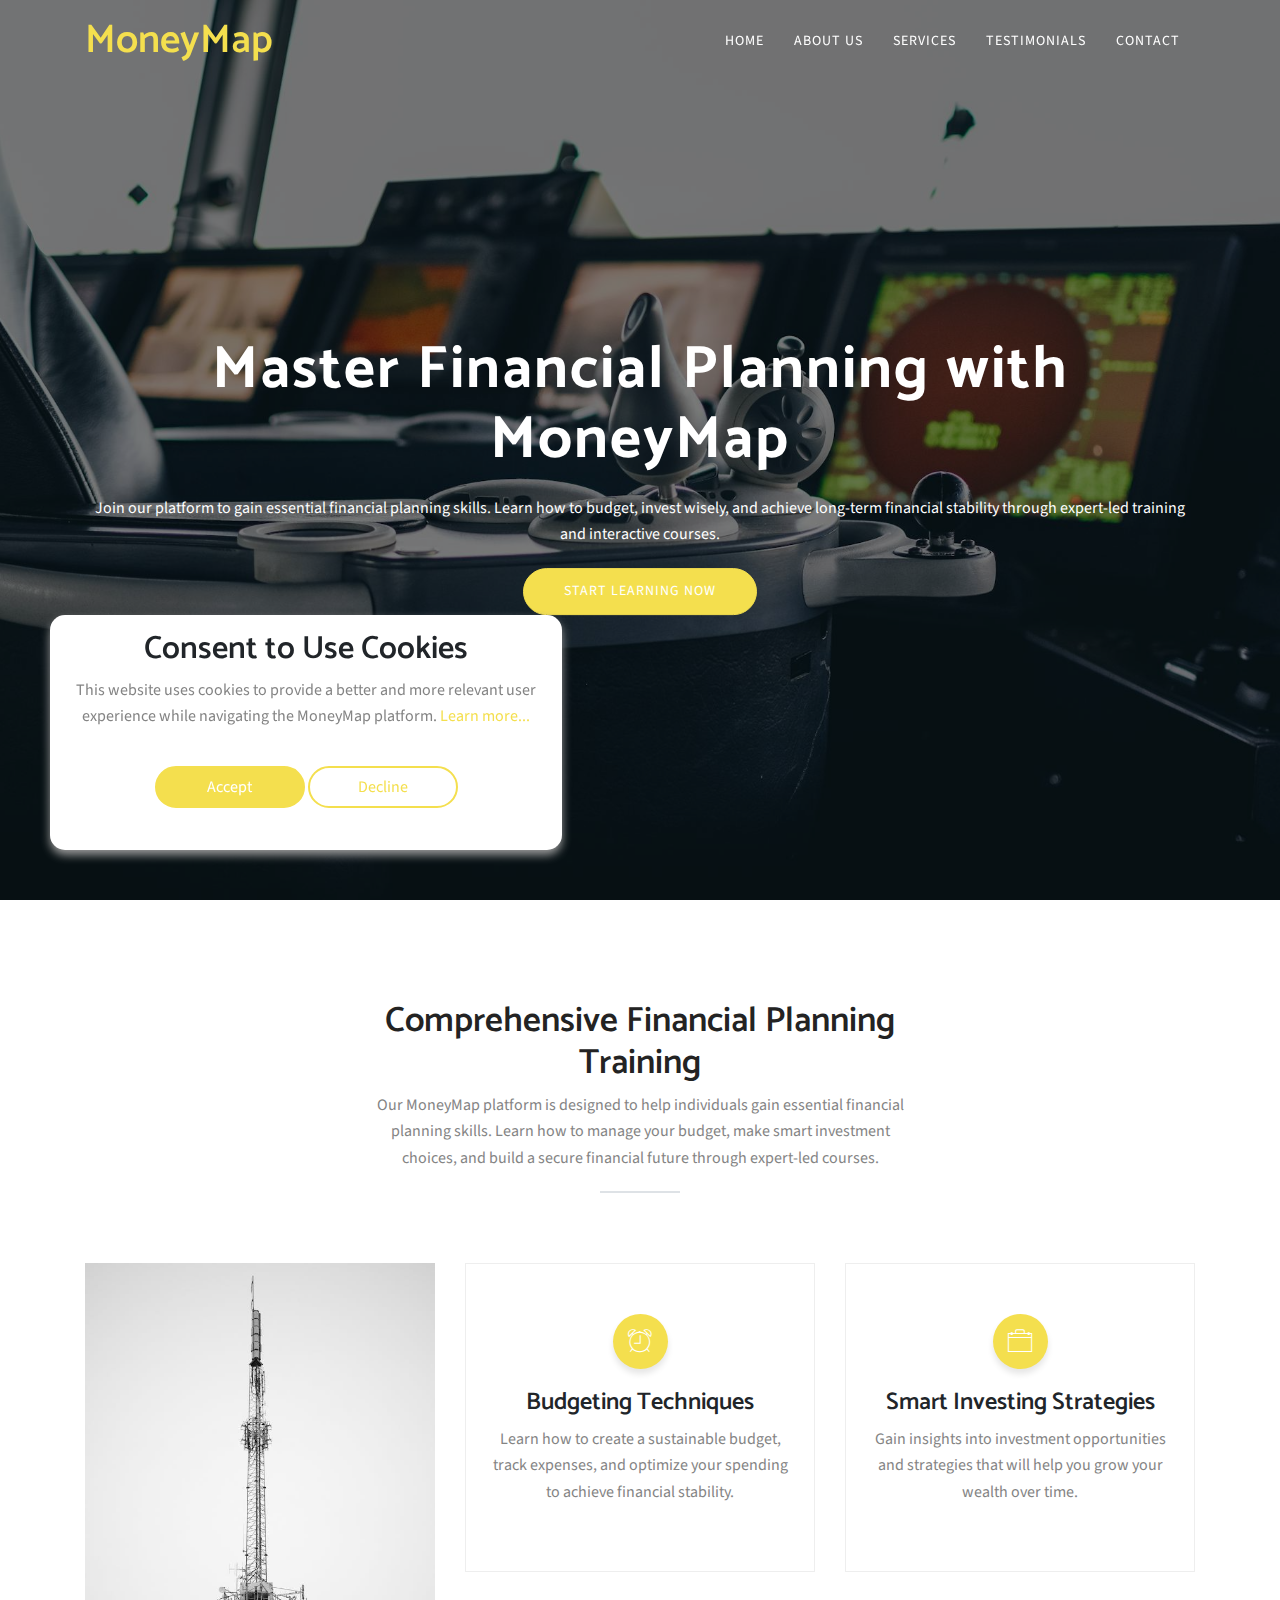
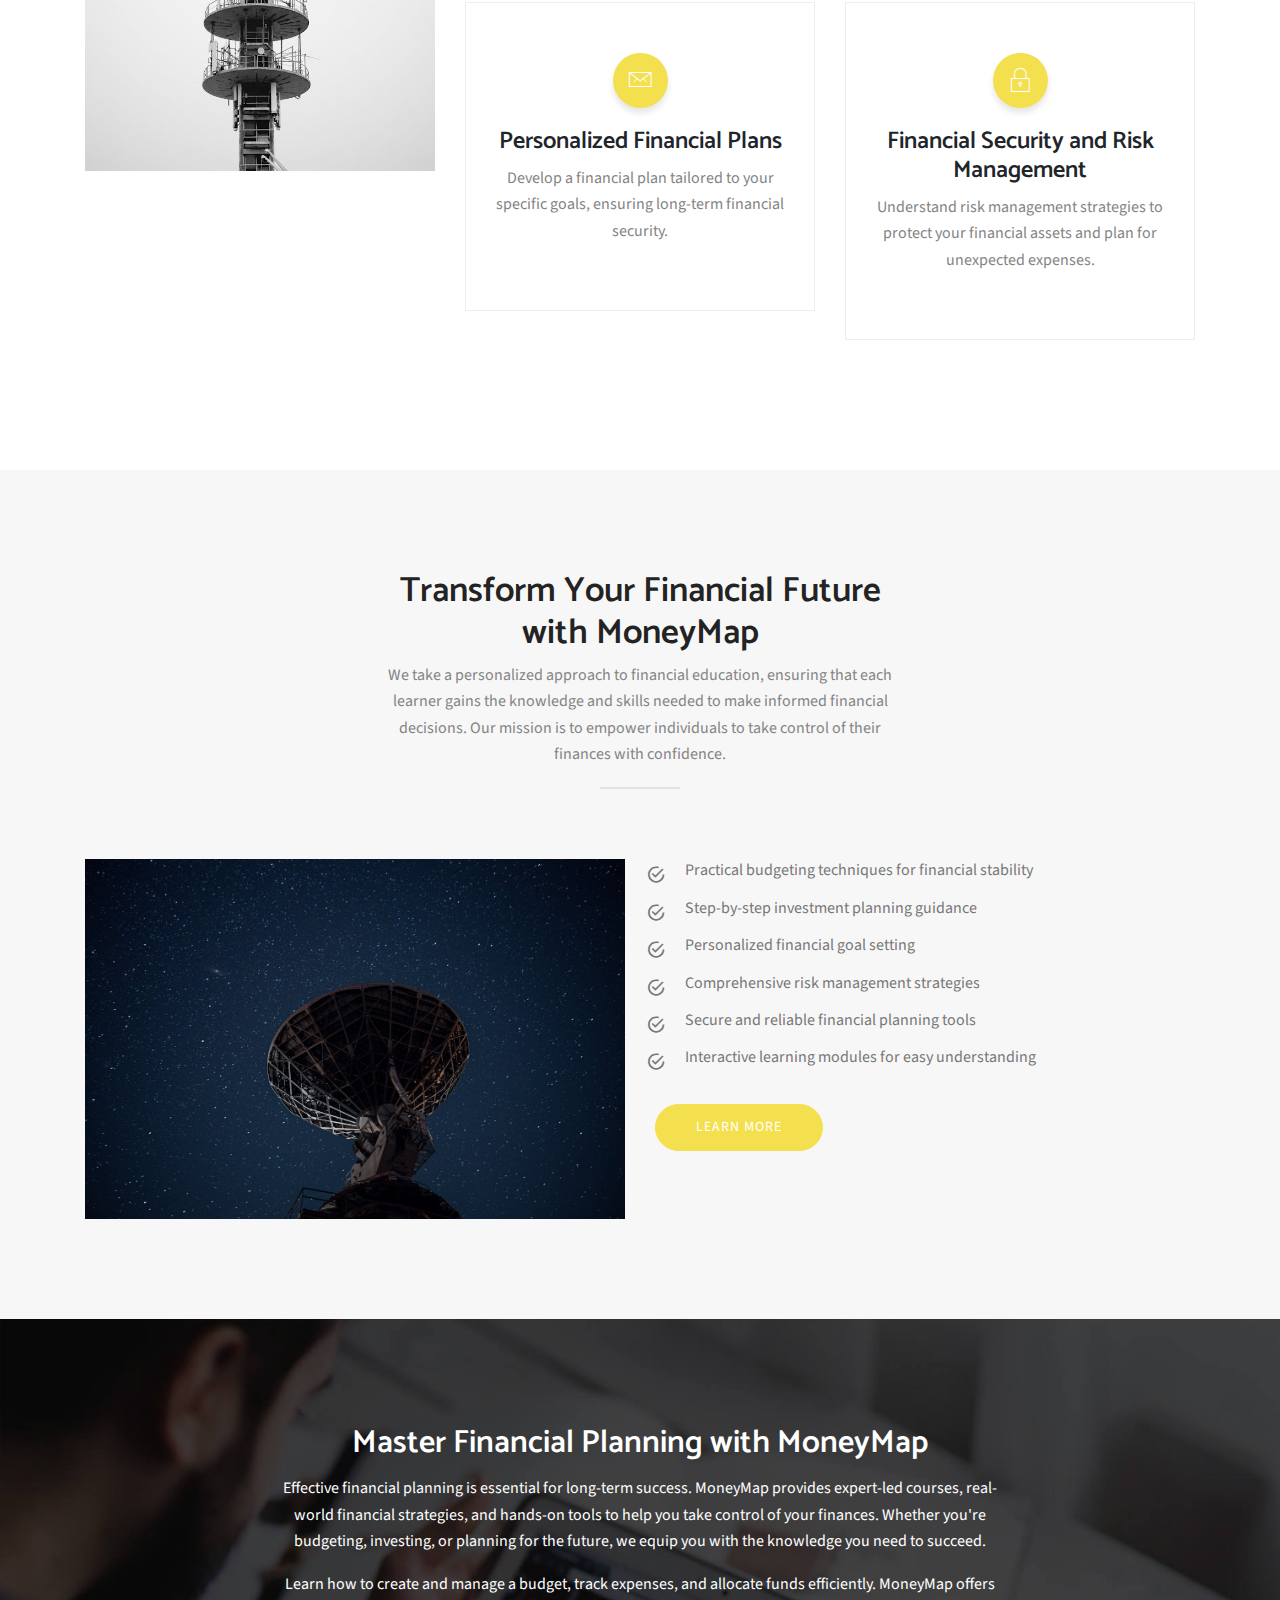
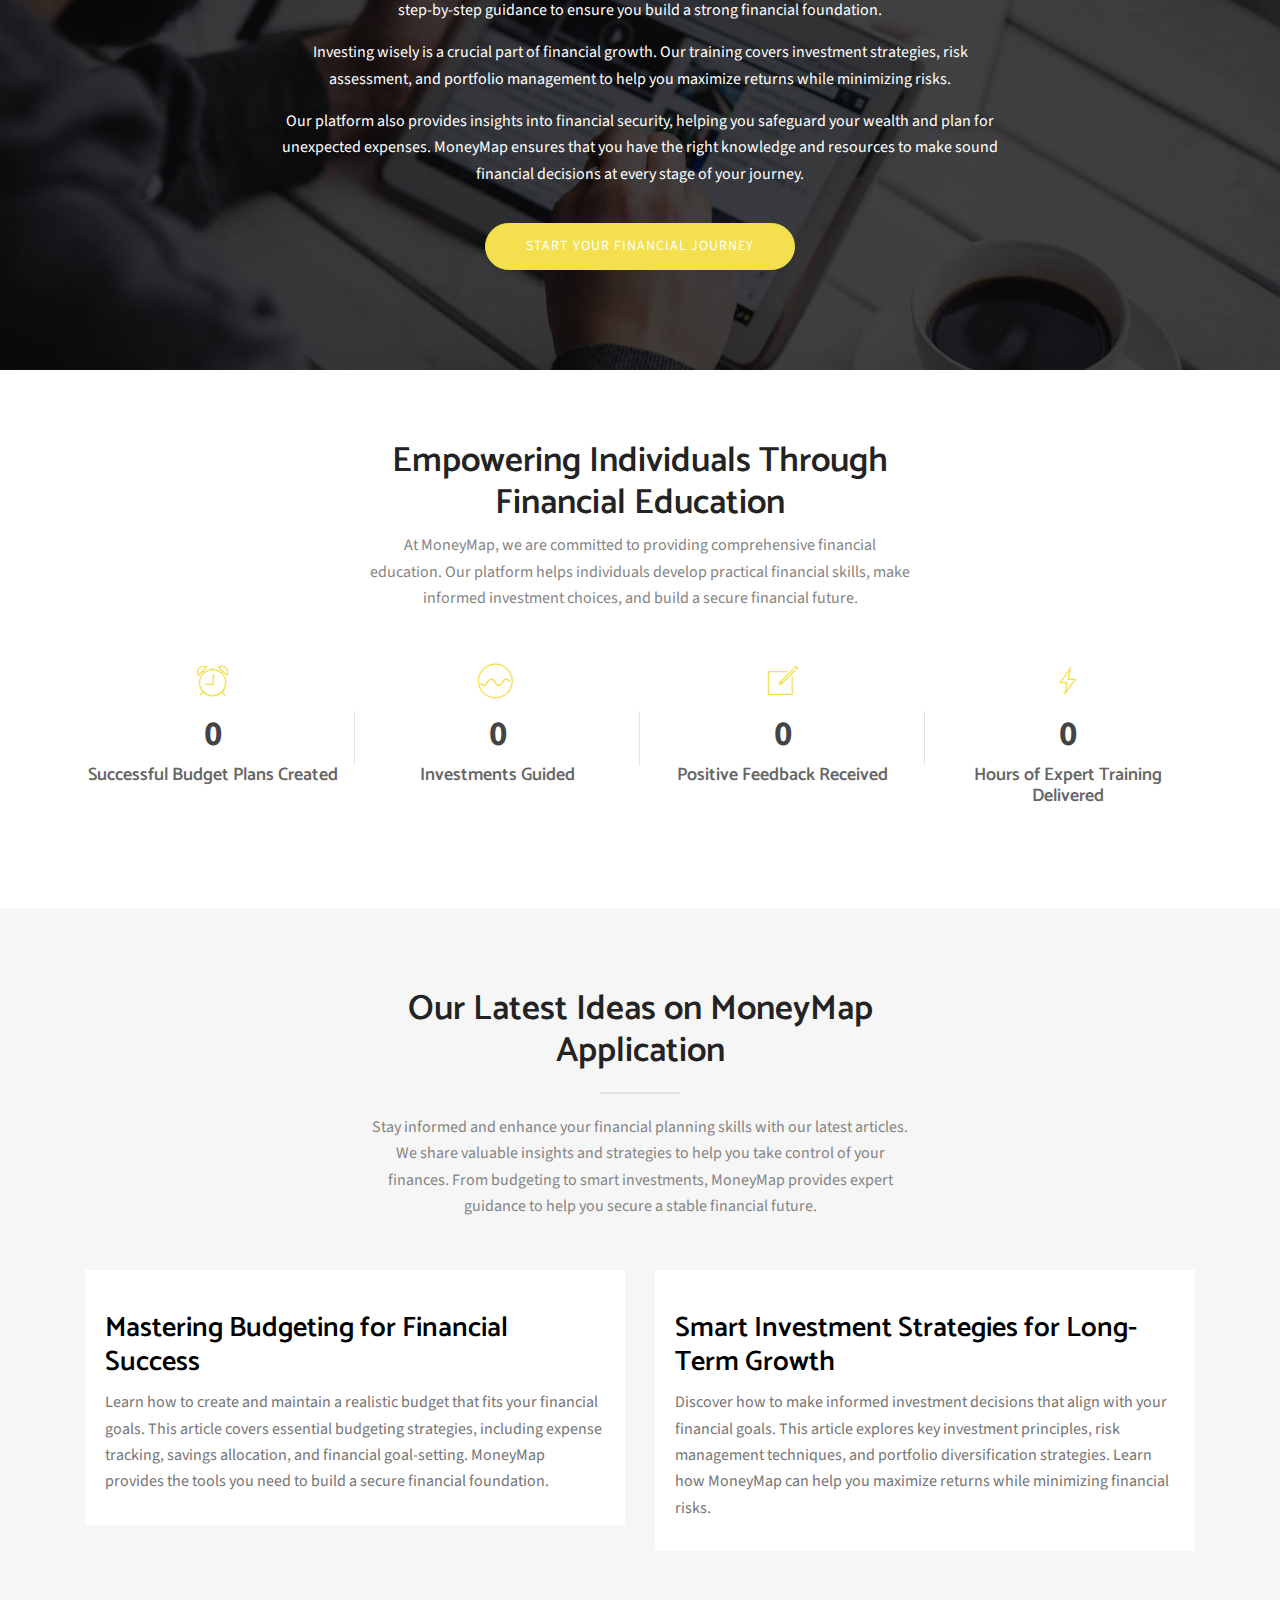
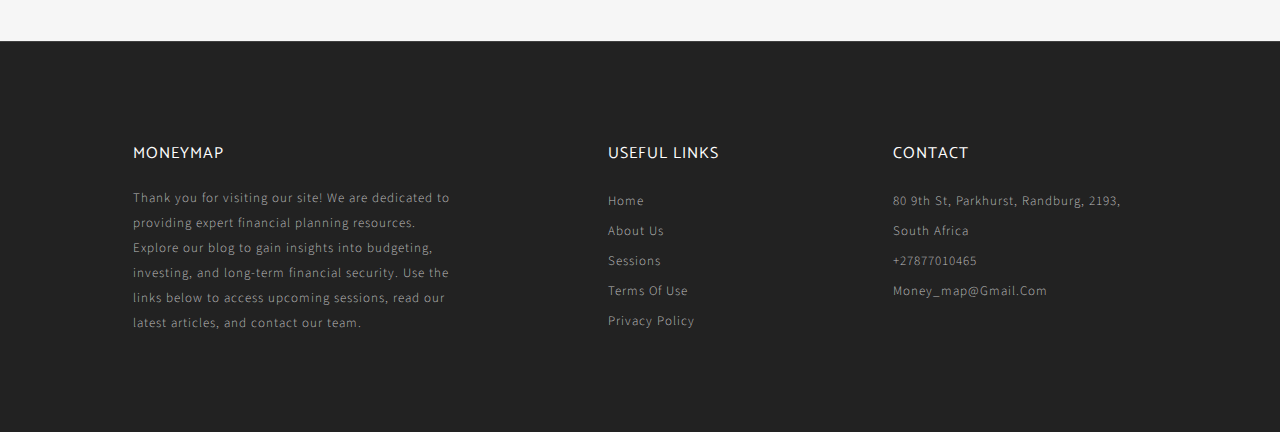
==== index.html @ ce61066f "WIP" ====
<!DOCTYPE html>

<html lang="en">
    <head>
        <!-- Basic Page Needs
  ================================================== -->
        <meta charset="utf-8" />
        <title>MoneyMap</title>

        <!-- Mobile Specific Metas
  ================================================== -->
        <meta http-equiv="X-UA-Compatible" content="IE=edge" />
        <meta
            name="description"
            content="One page parallax responsive HTML Template"
        />
        <meta
            name="viewport"
            content="width=device-width, initial-scale=1.0, maximum-scale=5.0"
        />
        <meta name="author" content="Themefisher" />
        <meta name="generator" content="Themefisher Bingo HTML Template v1.0" />

        <!-- Favicon -->
        <link
            rel="shortcut icon"
            type="image/x-icon"
            href="images/favicon.png"
        />

        <!-- CSS
  ================================================== -->
        <!-- Themefisher Icon font -->
        <link rel="stylesheet" href="plugins/themefisher-font/style.css" />
        <!-- bootstrap.min css -->
        <link rel="stylesheet" href="plugins/bootstrap/bootstrap.min.css" />
        <!-- Lightbox.min css -->
        <link rel="stylesheet" href="plugins/lightbox2/css/lightbox.min.css" />
        <!-- animation css -->
        <link rel="stylesheet" href="plugins/animate/animate.css" />
        <!-- Slick Carousel -->
        <link rel="stylesheet" href="plugins/slick/slick.css" />
        <!-- Main Stylesheet -->
        <link rel="stylesheet" href="css/style.css" />
    </head>
    <body id="body">
        <!--
  Start Preloader
  ==================================== -->
        <div id="preloader">
            <div class="preloader">
                <span></span>
                <span></span>
                <span></span>
                <span></span>
                <span></span>
                <span></span>
            </div>
        </div>
        <!--
  End Preloader
  ==================================== -->

        <!--
Fixed Navigation
==================================== -->
        <header class="navigation fixed-top">
            <div class="container">
                <!-- main nav -->
                <nav class="navbar navbar-expand-lg navbar-light px-0">
                    <!-- logo -->
                    <a class="navbar-brand logo" href="index.html">
                        <h1 style="margin-bottom: 0px; color: #f4df4eff">
                            MoneyMap
                        </h1>
                    </a>
                    <!-- /logo -->
                    <button
                        class="navbar-toggler"
                        type="button"
                        data-toggle="collapse"
                        data-target="#navigation"
                        aria-controls="navigation"
                        aria-expanded="false"
                        aria-label="Toggle navigation"
                    >
                        <span class="navbar-toggler-icon"></span>
                    </button>

                    <div class="collapse navbar-collapse" id="navigation">
                        <ul class="navbar-nav ml-auto text-center">
                            <li class="nav-item">
                                <a class="nav-link" href="index.html">Home</a>
                            </li>

                            <li class="nav-item">
                                <a class="nav-link" href="about.html"
                                    >About Us</a
                                >
                            </li>
                            <li class="nav-item">
                                <a class="nav-link" href="service.html"
                                    >Services</a
                                >
                            </li>
                            <li class="nav-item">
                                <a class="nav-link" href="testimonials.html"
                                    >Testimonials</a
                                >
                            </li>
                            <li class="nav-item">
                                <a class="nav-link" href="contact.html"
                                    >Contact</a
                                >
                            </li>
                        </ul>
                    </div>
                </nav>
                <!-- /main nav -->
            </div>
        </header>
        <!--
End Fixed Navigation
==================================== -->

        <div class="hero-slider">
            <div
                class="slider-item th-fullpage hero-area"
                style="background-image: url(images/slider/slider-bg-1.jpg)"
            >
                <div class="container">
                    <div class="row">
                        <div class="col-md-12 text-center">
                            <h1
                                data-duration-in=".3"
                                data-animation-in="fadeInUp"
                                data-delay-in=".1"
                            >
                                Master Financial Planning with MoneyMap
                            </h1>
                            <p
                                data-duration-in=".3"
                                data-animation-in="fadeInUp"
                                data-delay-in=".5"
                            >
                                Join our platform to gain essential financial
                                planning skills. Learn how to budget, invest
                                wisely, and achieve long-term financial
                                stability through expert-led training and
                                interactive courses.
                            </p>
                            <a
                                data-duration-in=".3"
                                data-animation-in="fadeInUp"
                                data-delay-in=".8"
                                class="btn btn-main"
                                href="about.html"
                                >Start Learning Now</a
                            >
                        </div>
                    </div>
                </div>
            </div>
            <div
                class="slider-item th-fullpage hero-area"
                style="background-image: url(images/slider/slider-bg-2.jpg)"
            >
                <div class="container">
                    <div class="row">
                        <div class="col-md-12 text-center">
                            <h1
                                data-duration-in=".3"
                                data-animation-in="fadeInDown"
                                data-delay-in=".1"
                            >
                                Achieve Your Financial Goals
                            </h1>
                            <p
                                data-duration-in=".3"
                                data-animation-in="fadeInDown"
                                data-delay-in=".5"
                            >
                                Our training provides step-by-step guidance on
                                personal finance management. Learn budgeting
                                strategies, smart investment techniques, and
                                risk management to build a secure financial
                                future.
                            </p>
                            <a
                                data-duration-in=".3"
                                data-animation-in="fadeInUp"
                                data-delay-in=".8"
                                class="btn btn-main"
                                href="https://play.google.com/store/apps/details?id=com.crrepa.band.aviator"
                                >Enroll Today</a
                            >
                        </div>
                    </div>
                </div>
            </div>
        </div>

        <!--
Start About Section
==================================== -->

        <section class="service-2 section">
            <div class="container">
                <div class="row justify-content-center">
                    <div class="col-lg-6">
                        <!-- section title -->
                        <div class="title text-center">
                            <h2>Comprehensive Financial Planning Training</h2>
                            <p>
                                Our MoneyMap platform is designed to help
                                individuals gain essential financial planning
                                skills. Learn how to manage your budget, make
                                smart investment choices, and build a secure
                                financial future through expert-led courses.
                            </p>
                            <div class="border"></div>
                        </div>
                        <!-- /section title -->
                    </div>
                </div>
                <div class="row">
                    <div class="col-md-4 text-center d-none d-md-block">
                        <img
                            loading="lazy"
                            src="images/about/member.jpg"
                            class="img-fluid inline-block"
                            alt=""
                        />
                    </div>
                    <div class="col-md-8">
                        <div class="row text-center">
                            <div class="col-md-6 col-sm-6">
                                <div class="service-item">
                                    <i class="tf-ion-ios-alarm-outline"></i>
                                    <h4>Budgeting Techniques</h4>
                                    <p>
                                        Learn how to create a sustainable
                                        budget, track expenses, and optimize
                                        your spending to achieve financial
                                        stability.
                                    </p>
                                </div>
                            </div>
                            <!-- END COL -->
                            <div class="col-md-6 col-sm-6">
                                <div class="service-item">
                                    <i class="tf-ion-ios-briefcase-outline"></i>
                                    <h4>Smart Investing Strategies</h4>
                                    <p>
                                        Gain insights into investment
                                        opportunities and strategies that will
                                        help you grow your wealth over time.
                                    </p>
                                </div>
                            </div>
                            <!-- END COL -->
                            <div class="col-md-6 col-sm-6">
                                <div class="service-item">
                                    <i class="tf-ion-ios-email-outline"></i>
                                    <h4>Personalized Financial Plans</h4>
                                    <p>
                                        Develop a financial plan tailored to
                                        your specific goals, ensuring long-term
                                        financial security.
                                    </p>
                                </div>
                            </div>
                            <!-- END COL -->
                            <div class="col-md-6 col-sm-6">
                                <div class="service-item">
                                    <i class="tf-ion-ios-locked-outline"></i>
                                    <h4>
                                        Financial Security and Risk Management
                                    </h4>
                                    <p>
                                        Understand risk management strategies to
                                        protect your financial assets and plan
                                        for unexpected expenses.
                                    </p>
                                </div>
                            </div>
                            <!-- END COL -->
                        </div>
                    </div>
                </div>
                <!-- End row -->
            </div>
            <!-- End container -->
        </section>

        <!-- End section -->

        <!--
Start About Section
==================================== -->
        <section class="about-2 section" id="about">
            <div class="container">
                <div class="row justify-content-center">
                    <!-- section title -->
                    <div class="col-lg-6">
                        <div class="title text-center">
                            <h2>
                                Transform Your Financial Future with MoneyMap
                            </h2>
                            <p>
                                We take a personalized approach to financial
                                education, ensuring that each learner gains the
                                knowledge and skills needed to make informed
                                financial decisions. Our mission is to empower
                                individuals to take control of their finances
                                with confidence.
                            </p>
                            <div class="border"></div>
                        </div>
                    </div>
                    <!-- /section title -->
                </div>

                <div class="row">
                    <div class="col-md-6 mb-4 mb-md-0">
                        <img
                            loading="lazy"
                            src="images/about/approach.jpg"
                            class="img-fluid"
                            alt=""
                        />
                    </div>
                    <div class="col-md-6">
                        <ul class="checklist">
                            <li>
                                Practical budgeting techniques for financial
                                stability
                            </li>
                            <li>Step-by-step investment planning guidance</li>
                            <li>Personalized financial goal setting</li>
                            <li>Comprehensive risk management strategies</li>
                            <li>
                                Secure and reliable financial planning tools
                            </li>
                            <li>
                                Interactive learning modules for easy
                                understanding
                            </li>
                        </ul>
                        <a href="about.html" class="btn btn-main mt-20"
                            >Learn More</a
                        >
                    </div>
                </div>
                <!-- End row -->
            </div>
            <!-- End container -->
        </section>
        <!-- End section -->

        <!--
Start Call To Action
==================================== -->
        <section class="call-to-action section">
            <div class="container">
                <div class="row justify-content-center">
                    <div class="col-xl-8 col-lg-8 text-center">
                        <h2>Master Financial Planning with MoneyMap</h2>
                        <p>
                            Effective financial planning is essential for
                            long-term success. MoneyMap provides expert-led
                            courses, real-world financial strategies, and
                            hands-on tools to help you take control of your
                            finances. Whether you're budgeting, investing, or
                            planning for the future, we equip you with the
                            knowledge you need to succeed.
                        </p>
                        <p>
                            Learn how to create and manage a budget, track
                            expenses, and allocate funds efficiently. MoneyMap
                            offers step-by-step guidance to ensure you build a
                            strong financial foundation.
                        </p>
                        <p>
                            Investing wisely is a crucial part of financial
                            growth. Our training covers investment strategies,
                            risk assessment, and portfolio management to help
                            you maximize returns while minimizing risks.
                        </p>
                        <p>
                            Our platform also provides insights into financial
                            security, helping you safeguard your wealth and plan
                            for unexpected expenses. MoneyMap ensures that you
                            have the right knowledge and resources to make sound
                            financial decisions at every stage of your journey.
                        </p>
                        <a href="contact.html" class="btn btn-main"
                            >Start Your Financial Journey</a
                        >
                    </div>
                </div>
                <!-- End row -->
            </div>
            <!-- End container -->
        </section>
        <!-- End section -->

        <!--
Start Counter Section
==================================== -->
        <section class="counter-wrapper section-sm">
            <div class="container">
                <div class="row justify-content-center">
                    <div class="col-xl-6 col-lg-8 text-center">
                        <div class="title">
                            <h2>
                                Empowering Individuals Through Financial
                                Education
                            </h2>
                            <p>
                                At MoneyMap, we are committed to providing
                                comprehensive financial education. Our platform
                                helps individuals develop practical financial
                                skills, make informed investment choices, and
                                build a secure financial future.
                            </p>
                        </div>
                    </div>
                </div>
                <div class="row">
                    <!-- first count item -->
                    <div class="col-md-3 col-sm-6 col-xs-6 text-center">
                        <div class="counters-item">
                            <i class="tf-ion-ios-alarm-outline"></i>
                            <div>
                                <span class="counter" data-count="5000">0</span>
                            </div>
                            <h3>Successful Budget Plans Created</h3>
                        </div>
                    </div>
                    <!-- end first count item -->

                    <!-- second count item -->
                    <div class="col-md-3 col-sm-6 col-xs-6 text-center">
                        <div class="counters-item">
                            <i class="tf-ion-ios-analytics-outline"></i>
                            <div>
                                <span class="counter" data-count="2000">0</span>
                            </div>
                            <h3>Investments Guided</h3>
                        </div>
                    </div>
                    <!-- end second count item -->

                    <!-- third count item -->
                    <div class="col-md-3 col-sm-6 col-xs-6 text-center">
                        <div class="counters-item">
                            <i class="tf-ion-ios-compose-outline"></i>
                            <div>
                                <span class="counter" data-count="1000">0</span>
                            </div>
                            <h3>Positive Feedback Received</h3>
                        </div>
                    </div>
                    <!-- end third count item -->

                    <!-- fourth count item -->
                    <div class="col-md-3 col-sm-6 col-xs-6 text-center">
                        <div class="counters-item kill-border">
                            <i class="tf-ion-ios-bolt-outline"></i>
                            <div>
                                <span class="counter" data-count="3000">0</span>
                            </div>
                            <h3>Hours of Expert Training Delivered</h3>
                        </div>
                    </div>
                    <!-- end fourth count item -->
                </div>
                <!-- end row -->
            </div>
            <!-- end container -->
        </section>
        <!-- end section -->

        <!--
Start Blog Section
=========================================== -->
        <section class="blog" id="blog">
            <div class="container">
                <div class="row justify-content-center">
                    <!-- section title -->
                    <div class="col-xl-6 col-lg-8">
                        <div class="title text-center">
                            <h2>
                                Our Latest Ideas
                                <span class="color"
                                    >on MoneyMap Application</span
                                >
                            </h2>
                            <div class="border"></div>
                            <p>
                                Stay informed and enhance your financial
                                planning skills with our latest articles. We
                                share valuable insights and strategies to help
                                you take control of your finances. From
                                budgeting to smart investments, MoneyMap
                                provides expert guidance to help you secure a
                                stable financial future.
                            </p>
                        </div>
                    </div>
                    <!-- /section title -->
                </div>

                <div class="row">
                    <!-- single blog post -->
                    <article class="col-lg-6 col-md-6">
                        <div class="post-item">
                            <div class="media-wrapper">
                                <img
                                    loading="lazy"
                                    src="images/blog/post-1.jpg"
                                    alt="Effective budgeting strategies"
                                    class="img-fluid"
                                />
                            </div>

                            <div class="content">
                                <h3>
                                    <a
                                        >Mastering Budgeting for Financial
                                        Success</a
                                    >
                                </h3>
                                <p>
                                    Learn how to create and maintain a realistic
                                    budget that fits your financial goals. This
                                    article covers essential budgeting
                                    strategies, including expense tracking,
                                    savings allocation, and financial
                                    goal-setting. MoneyMap provides the tools
                                    you need to build a secure financial
                                    foundation.
                                </p>
                            </div>
                        </div>
                    </article>
                    <!-- /single blog post -->

                    <!-- single blog post -->
                    <article class="col-lg-6 col-md-6">
                        <div class="post-item">
                            <div class="media-wrapper">
                                <img
                                    loading="lazy"
                                    src="images/blog/post-2.jpg"
                                    alt="Smart investment planning"
                                    class="img-fluid"
                                />
                            </div>

                            <div class="content">
                                <h3>
                                    <a
                                        >Smart Investment Strategies for
                                        Long-Term Growth</a
                                    >
                                </h3>
                                <p>
                                    Discover how to make informed investment
                                    decisions that align with your financial
                                    goals. This article explores key investment
                                    principles, risk management techniques, and
                                    portfolio diversification strategies. Learn
                                    how MoneyMap can help you maximize returns
                                    while minimizing financial risks.
                                </p>
                            </div>
                        </div>
                    </article>
                    <!-- end single blog post -->
                </div>
                <!-- end row -->
            </div>
            <!-- end container -->
        </section>
        <!-- end section -->

        <footer id="footer" class="bg-one">
            <div class="top-footer">
                <div class="container">
                    <div class="row justify-content-around">
                        <div class="col-lg-4 col-md-6 mb-5 mb-lg-0">
                            <h3>MoneyMap</h3>
                            <p>
                                Thank you for visiting our site! We are
                                dedicated to providing expert financial planning
                                resources. Explore our blog to gain insights
                                into budgeting, investing, and long-term
                                financial security. Use the links below to
                                access upcoming sessions, read our latest
                                articles, and contact our team.
                            </p>
                        </div>
                        <!-- End of .col-sm-3 -->

                        <div class="col-lg-2 col-md-6 mb-5 mb-md-0">
                            <ul>
                                <li>
                                    <h3>Useful Links</h3>
                                </li>
                                <li><a href="index.html">Home</a></li>
                                <li><a href="about.html">About Us</a></li>
                                <li><a href="webinars.html">Sessions</a></li>
                                <li>
                                    <a href="terms-of-use.html">Terms of Use</a>
                                </li>
                                <li>
                                    <a href="privacy-policy.html"
                                        >Privacy Policy</a
                                    >
                                </li>
                            </ul>
                        </div>
                        <!-- End of .col-sm-3 -->

                        <div class="col-lg-3 col-md-6">
                            <ul>
                                <li>
                                    <h3>Contact</h3>
                                </li>
                                <li>
                                    <a href="contact.html">
                                        80 9th St, Parkhurst, Randburg, 2193,
                                        South Africa
                                    </a>
                                </li>
                                <li>
                                    <a href="contact.html">+27877010465</a>
                                </li>
                                <li>
                                    <a href="contact.html"
                                        >money_map@gmail.com</a
                                    >
                                </li>
                            </ul>
                        </div>
                        <!-- End of .col-sm-3 -->
                    </div>
                </div>
                <!-- end container -->
            </div>
        </footer>
        <!-- end footer -->

        <!-- Cookie banner -->
        <div class="cookie-wrapper show">
            <div>
                <i class="bx bx-cookie"></i>
                <h2 style="text-align: center">Consent to Use Cookies</h2>
            </div>

            <div class="data">
                <p>
                    This website uses cookies to provide a better and more
                    relevant user experience while navigating the MoneyMap
                    platform.
                    <a href="cookie-policy.html">Learn more...</a>
                </p>
            </div>

            <div class="buttons">
                <button class="cookie-button" id="acceptBtn">Accept</button>
                <button class="cookie-button" id="declineBtn">Decline</button>
            </div>
        </div>
        <!-- End Cookie banner -->

        <!-- end Footer Area
========================================== -->
        <!-- 
    Essential Scripts
    =====================================-->
        <!-- Main jQuery -->
        <script src="plugins/jquery/jquery.min.js"></script>

        <!-- Bootstrap4 -->
        <script src="plugins/bootstrap/bootstrap.min.js"></script>
        <!-- Parallax -->
        <script src="plugins/parallax/jquery.parallax-1.1.3.js"></script>
        <!-- lightbox -->
        <script src="plugins/lightbox2/js/lightbox.min.js"></script>
        <!-- Owl Carousel -->
        <script src="plugins/slick/slick.min.js"></script>
        <!-- filter -->
        <script src="plugins/filterizr/jquery.filterizr.min.js"></script>
        <!-- Smooth Scroll js -->
        <script src="plugins/smooth-scroll/smooth-scroll.min.js"></script>

        <!-- Custom js -->
        <script src="js/script.js"></script>
        <script src="js/cookiebanner.js"></script>
    </body>
</html>
---- plugins/themefisher-font/style.css ----
@font-face {
  font-family: 'themefisher-font';
  src:  url('fonts/themefisher-font.eot?ug5hnh');
  src:  url('fonts/themefisher-font.eot?ug5hnh#iefix') format('embedded-opentype'),
    url('fonts/themefisher-font.ttf?ug5hnh') format('truetype'),
    url('fonts/themefisher-font.woff?ug5hnh') format('woff'),
    url('fonts/themefisher-font.svg?ug5hnh#themefisher-font') format('svg');
  font-weight: normal;
  font-style: normal;
}

[class^="tf-"], [class*=" tf-"] {
  /* use !important to prevent issues with browser extensions that change fonts */
  font-family: 'themefisher-font' !important;
  speak: none;
  font-style: normal;
  font-weight: normal;
  font-variant: normal;
  text-transform: none;
  line-height: 1;

  /* Better Font Rendering =========== */
  -webkit-font-smoothing: antialiased;
  -moz-osx-font-smoothing: grayscale;
}

.tf-ion-alert-circled:before {
  content: "\f100";
}
.tf-ion-alert:before {
  content: "\f101";
}
.tf-ion-android-add-circle:before {
  content: "\f359";
}
.tf-ion-android-add:before {
  content: "\f2c7";
}
.tf-ion-android-alarm-clock:before {
  content: "\f35a";
}
.tf-ion-android-alert:before {
  content: "\f35b";
}
.tf-ion-android-apps:before {
  content: "\f35c";
}
.tf-ion-android-archive:before {
  content: "\f2c9";
}
.tf-ion-android-arrow-back:before {
  content: "\f2ca";
}
.tf-ion-android-arrow-down:before {
  content: "\f35d";
}
.tf-ion-android-arrow-dropdown-circle:before {
  content: "\f35e";
}
.tf-ion-android-arrow-dropdown:before {
  content: "\f35f";
}
.tf-ion-android-arrow-dropleft-circle:before {
  content: "\f360";
}
.tf-ion-android-arrow-dropleft:before {
  content: "\f361";
}
.tf-ion-android-arrow-dropright-circle:before {
  content: "\f362";
}
.tf-ion-android-arrow-dropright:before {
  content: "\f363";
}
.tf-ion-android-arrow-dropup-circle:before {
  content: "\f364";
}
.tf-ion-android-arrow-dropup:before {
  content: "\f365";
}
.tf-ion-android-arrow-forward:before {
  content: "\f30f";
}
.tf-ion-android-arrow-up:before {
  content: "\f366";
}
.tf-ion-android-attach:before {
  content: "\f367";
}
.tf-ion-android-bar:before {
  content: "\f368";
}
.tf-ion-android-bicycle:before {
  content: "\f369";
}
.tf-ion-android-boat:before {
  content: "\f36a";
}
.tf-ion-android-bookmark:before {
  content: "\f36b";
}
.tf-ion-android-bulb:before {
  content: "\f36c";
}
.tf-ion-android-bus:before {
  content: "\f36d";
}
.tf-ion-android-calendar:before {
  content: "\f2d1";
}
.tf-ion-android-call:before {
  content: "\f2d2";
}
.tf-ion-android-camera:before {
  content: "\f2d3";
}
.tf-ion-android-cancel:before {
  content: "\f36e";
}
.tf-ion-android-car:before {
  content: "\f36f";
}
.tf-ion-android-cart:before {
  content: "\f370";
}
.tf-ion-android-chat:before {
  content: "\f2d4";
}
.tf-ion-android-checkbox-blank:before {
  content: "\f371";
}
.tf-ion-android-checkbox-outline-blank:before {
  content: "\f372";
}
.tf-ion-android-checkbox-outline:before {
  content: "\f373";
}
.tf-ion-android-checkbox:before {
  content: "\f374";
}
.tf-ion-android-checkmark-circle:before {
  content: "\f375";
}
.tf-ion-android-clipboard:before {
  content: "\f376";
}
.tf-ion-android-close:before {
  content: "\f2d7";
}
.tf-ion-android-cloud-circle:before {
  content: "\f377";
}
.tf-ion-android-cloud-done:before {
  content: "\f378";
}
.tf-ion-android-cloud-outline:before {
  content: "\f379";
}
.tf-ion-android-cloud:before {
  content: "\f37a";
}
.tf-ion-android-color-palette:before {
  content: "\f37b";
}
.tf-ion-android-compass:before {
  content: "\f37c";
}
.tf-ion-android-contact:before {
  content: "\f2d8";
}
.tf-ion-android-contacts:before {
  content: "\f2d9";
}
.tf-ion-android-contract:before {
  content: "\f37d";
}
.tf-ion-android-create:before {
  content: "\f37e";
}
.tf-ion-android-delete:before {
  content: "\f37f";
}
.tf-ion-android-desktop:before {
  content: "\f380";
}
.tf-ion-android-document:before {
  content: "\f381";
}
.tf-ion-android-done-all:before {
  content: "\f382";
}
.tf-ion-android-done:before {
  content: "\f383";
}
.tf-ion-android-download:before {
  content: "\f2dd";
}
.tf-ion-android-drafts:before {
  content: "\f384";
}
.tf-ion-android-exit:before {
  content: "\f385";
}
.tf-ion-android-expand:before {
  content: "\f386";
}
.tf-ion-android-favorite-outline:before {
  content: "\f387";
}
.tf-ion-android-favorite:before {
  content: "\f388";
}
.tf-ion-android-film:before {
  content: "\f389";
}
.tf-ion-android-folder-open:before {
  content: "\f38a";
}
.tf-ion-android-folder:before {
  content: "\f2e0";
}
.tf-ion-android-funnel:before {
  content: "\f38b";
}
.tf-ion-android-globe:before {
  content: "\f38c";
}
.tf-ion-android-hand:before {
  content: "\f2e3";
}
.tf-ion-android-hangout:before {
  content: "\f38d";
}
.tf-ion-android-happy:before {
  content: "\f38e";
}
.tf-ion-android-home:before {
  content: "\f38f";
}
.tf-ion-android-image:before {
  content: "\f2e4";
}
.tf-ion-android-laptop:before {
  content: "\f390";
}
.tf-ion-android-list:before {
  content: "\f391";
}
.tf-ion-android-locate:before {
  content: "\f2e9";
}
.tf-ion-android-lock:before {
  content: "\f392";
}
.tf-ion-android-mail:before {
  content: "\f2eb";
}
.tf-ion-android-map:before {
  content: "\f393";
}
.tf-ion-android-menu:before {
  content: "\f394";
}
.tf-ion-android-microphone-off:before {
  content: "\f395";
}
.tf-ion-android-microphone:before {
  content: "\f2ec";
}
.tf-ion-android-more-horizontal:before {
  content: "\f396";
}
.tf-ion-android-more-vertical:before {
  content: "\f397";
}
.tf-ion-android-navigate:before {
  content: "\f398";
}
.tf-ion-android-notifications-none:before {
  content: "\f399";
}
.tf-ion-android-notifications-off:before {
  content: "\f39a";
}
.tf-ion-android-notifications:before {
  content: "\f39b";
}
.tf-ion-android-open:before {
  content: "\f39c";
}
.tf-ion-android-options:before {
  content: "\f39d";
}
.tf-ion-android-people:before {
  content: "\f39e";
}
.tf-ion-android-person-add:before {
  content: "\f39f";
}
.tf-ion-android-person:before {
  content: "\f3a0";
}
.tf-ion-android-phone-landscape:before {
  content: "\f3a1";
}
.tf-ion-android-phone-portrait:before {
  content: "\f3a2";
}
.tf-ion-android-pin:before {
  content: "\f3a3";
}
.tf-ion-android-plane:before {
  content: "\f3a4";
}
.tf-ion-android-playstore:before {
  content: "\f2f0";
}
.tf-ion-android-print:before {
  content: "\f3a5";
}
.tf-ion-android-radio-button-off:before {
  content: "\f3a6";
}
.tf-ion-android-radio-button-on:before {
  content: "\f3a7";
}
.tf-ion-android-refresh:before {
  content: "\f3a8";
}
.tf-ion-android-remove-circle:before {
  content: "\f3a9";
}
.tf-ion-android-remove:before {
  content: "\f2f4";
}
.tf-ion-android-restaurant:before {
  content: "\f3aa";
}
.tf-ion-android-sad:before {
  content: "\f3ab";
}
.tf-ion-android-search:before {
  content: "\f2f5";
}
.tf-ion-android-send:before {
  content: "\f2f6";
}
.tf-ion-android-settings:before {
  content: "\f2f7";
}
.tf-ion-android-share-alt:before {
  content: "\f3ac";
}
.tf-ion-android-share:before {
  content: "\f2f8";
}
.tf-ion-android-star-half:before {
  content: "\f3ad";
}
.tf-ion-android-star-outline:before {
  content: "\f3ae";
}
.tf-ion-android-star:before {
  content: "\f2fc";
}
.tf-ion-android-stopwatch:before {
  content: "\f2fd";
}
.tf-ion-android-subway:before {
  content: "\f3af";
}
.tf-ion-android-sunny:before {
  content: "\f3b0";
}
.tf-ion-android-sync:before {
  content: "\f3b1";
}
.tf-ion-android-textsms:before {
  content: "\f3b2";
}
.tf-ion-android-time:before {
  content: "\f3b3";
}
.tf-ion-android-train:before {
  content: "\f3b4";
}
.tf-ion-android-unlock:before {
  content: "\f3b5";
}
.tf-ion-android-upload:before {
  content: "\f3b6";
}
.tf-ion-android-volume-down:before {
  content: "\f3b7";
}
.tf-ion-android-volume-mute:before {
  content: "\f3b8";
}
.tf-ion-android-volume-off:before {
  content: "\f3b9";
}
.tf-ion-android-volume-up:before {
  content: "\f3ba";
}
.tf-ion-android-walk:before {
  content: "\f3bb";
}
.tf-ion-android-warning:before {
  content: "\f3bc";
}
.tf-ion-android-watch:before {
  content: "\f3bd";
}
.tf-ion-android-wifi:before {
  content: "\f305";
}
.tf-ion-aperture:before {
  content: "\f313";
}
.tf-ion-archive:before {
  content: "\f102";
}
.tf-ion-arrow-down-a:before {
  content: "\f103";
}
.tf-ion-arrow-down-b:before {
  content: "\f104";
}
.tf-ion-arrow-down-c:before {
  content: "\f105";
}
.tf-ion-arrow-expand:before {
  content: "\f25e";
}
.tf-ion-arrow-graph-down-left:before {
  content: "\f25f";
}
.tf-ion-arrow-graph-down-right:before {
  content: "\f260";
}
.tf-ion-arrow-graph-up-left:before {
  content: "\f261";
}
.tf-ion-arrow-graph-up-right:before {
  content: "\f262";
}
.tf-ion-arrow-left-a:before {
  content: "\f106";
}
.tf-ion-arrow-left-b:before {
  content: "\f107";
}
.tf-ion-arrow-left-c:before {
  content: "\f108";
}
.tf-ion-arrow-move:before {
  content: "\f263";
}
.tf-ion-arrow-resize:before {
  content: "\f264";
}
.tf-ion-arrow-return-left:before {
  content: "\f265";
}
.tf-ion-arrow-return-right:before {
  content: "\f266";
}
.tf-ion-arrow-right-a:before {
  content: "\f109";
}
.tf-ion-arrow-right-b:before {
  content: "\f10a";
}
.tf-ion-arrow-right-c:before {
  content: "\f10b";
}
.tf-ion-arrow-shrink:before {
  content: "\f267";
}
.tf-ion-arrow-swap:before {
  content: "\f268";
}
.tf-ion-arrow-up-a:before {
  content: "\f10c";
}
.tf-ion-arrow-up-b:before {
  content: "\f10d";
}
.tf-ion-arrow-up-c:before {
  content: "\f10e";
}
.tf-ion-asterisk:before {
  content: "\f314";
}
.tf-ion-at:before {
  content: "\f10f";
}
.tf-ion-backspace-outline:before {
  content: "\f3be";
}
.tf-ion-backspace:before {
  content: "\f3bf";
}
.tf-ion-bag:before {
  content: "\f110";
}
.tf-ion-battery-charging:before {
  content: "\f111";
}
.tf-ion-battery-empty:before {
  content: "\f112";
}
.tf-ion-battery-full:before {
  content: "\f113";
}
.tf-ion-battery-half:before {
  content: "\f114";
}
.tf-ion-battery-low:before {
  content: "\f115";
}
.tf-ion-beaker:before {
  content: "\f269";
}
.tf-ion-beer:before {
  content: "\f26a";
}
.tf-ion-bluetooth:before {
  content: "\f116";
}
.tf-ion-bonfire:before {
  content: "\f315";
}
.tf-ion-bookmark:before {
  content: "\f26b";
}
.tf-ion-bowtie:before {
  content: "\f3c0";
}
.tf-ion-briefcase:before {
  content: "\f26c";
}
.tf-ion-bug:before {
  content: "\f2be";
}
.tf-ion-calculator:before {
  content: "\f26d";
}
.tf-ion-calendar:before {
  content: "\f117";
}
.tf-ion-camera:before {
  content: "\f118";
}
.tf-ion-card:before {
  content: "\f119";
}
.tf-ion-cash:before {
  content: "\f316";
}
.tf-ion-chatbox-working:before {
  content: "\f11a";
}
.tf-ion-chatbox:before {
  content: "\f11b";
}
.tf-ion-chatboxes:before {
  content: "\f11c";
}
.tf-ion-chatbubble-working:before {
  content: "\f11d";
}
.tf-ion-chatbubble:before {
  content: "\f11e";
}
.tf-ion-chatbubbles:before {
  content: "\f11f";
}
.tf-ion-checkmark-circled:before {
  content: "\f120";
}
.tf-ion-checkmark-round:before {
  content: "\f121";
}
.tf-ion-checkmark:before {
  content: "\f122";
}
.tf-ion-chevron-down:before {
  content: "\f123";
}
.tf-ion-chevron-left:before {
  content: "\f124";
}
.tf-ion-chevron-right:before {
  content: "\f125";
}
.tf-ion-chevron-up:before {
  content: "\f126";
}
.tf-ion-clipboard:before {
  content: "\f127";
}
.tf-ion-clock:before {
  content: "\f26e";
}
.tf-ion-close-circled:before {
  content: "\f128";
}
.tf-ion-close-round:before {
  content: "\f129";
}
.tf-ion-close:before {
  content: "\f12a";
}
.tf-ion-closed-captioning:before {
  content: "\f317";
}
.tf-ion-cloud:before {
  content: "\f12b";
}
.tf-ion-code-download:before {
  content: "\f26f";
}
.tf-ion-code-working:before {
  content: "\f270";
}
.tf-ion-code:before {
  content: "\f271";
}
.tf-ion-coffee:before {
  content: "\f272";
}
.tf-ion-compass:before {
  content: "\f273";
}
.tf-ion-compose:before {
  content: "\f12c";
}
.tf-ion-connection-bars:before {
  content: "\f274";
}
.tf-ion-contrast:before {
  content: "\f275";
}
.tf-ion-crop:before {
  content: "\f3c1";
}
.tf-ion-cube:before {
  content: "\f318";
}
.tf-ion-disc:before {
  content: "\f12d";
}
.tf-ion-document-text:before {
  content: "\f12e";
}
.tf-ion-document:before {
  content: "\f12f";
}
.tf-ion-drag:before {
  content: "\f130";
}
.tf-ion-earth:before {
  content: "\f276";
}
.tf-ion-easel:before {
  content: "\f3c2";
}
.tf-ion-edit:before {
  content: "\f2bf";
}
.tf-ion-egg:before {
  content: "\f277";
}
.tf-ion-eject:before {
  content: "\f131";
}
.tf-ion-email-unread:before {
  content: "\f3c3";
}
.tf-ion-email:before {
  content: "\f132";
}
.tf-ion-erlenmeyer-flask-bubbles:before {
  content: "\f3c4";
}
.tf-ion-erlenmeyer-flask:before {
  content: "\f3c5";
}
.tf-ion-eye-disabled:before {
  content: "\f306";
}
.tf-ion-eye:before {
  content: "\f133";
}
.tf-ion-female:before {
  content: "\f278";
}
.tf-ion-filing:before {
  content: "\f134";
}
.tf-ion-film-marker:before {
  content: "\f135";
}
.tf-ion-fireball:before {
  content: "\f319";
}
.tf-ion-flag:before {
  content: "\f279";
}
.tf-ion-flame:before {
  content: "\f31a";
}
.tf-ion-flash-off:before {
  content: "\f136";
}
.tf-ion-flash:before {
  content: "\f137";
}
.tf-ion-folder:before {
  content: "\f139";
}
.tf-ion-fork-repo:before {
  content: "\f2c0";
}
.tf-ion-fork:before {
  content: "\f27a";
}
.tf-ion-forward:before {
  content: "\f13a";
}
.tf-ion-funnel:before {
  content: "\f31b";
}
.tf-ion-gear-a:before {
  content: "\f13d";
}
.tf-ion-gear-b:before {
  content: "\f13e";
}
.tf-ion-grid:before {
  content: "\f13f";
}
.tf-ion-hammer:before {
  content: "\f27b";
}
.tf-ion-happy-outline:before {
  content: "\f3c6";
}
.tf-ion-happy:before {
  content: "\f31c";
}
.tf-ion-headphone:before {
  content: "\f140";
}
.tf-ion-heart-broken:before {
  content: "\f31d";
}
.tf-ion-heart:before {
  content: "\f141";
}
.tf-ion-help-buoy:before {
  content: "\f27c";
}
.tf-ion-help-circled:before {
  content: "\f142";
}
.tf-ion-help:before {
  content: "\f143";
}
.tf-ion-home:before {
  content: "\f144";
}
.tf-ion-icecream:before {
  content: "\f27d";
}
.tf-ion-image:before {
  content: "\f147";
}
.tf-ion-images:before {
  content: "\f148";
}
.tf-ion-information-circled:before {
  content: "\f149";
}
.tf-ion-information:before {
  content: "\f14a";
}
.tf-ion-ionic:before {
  content: "\f14b";
}
.tf-ion-ios-alarm-outline:before {
  content: "\f3c7";
}
.tf-ion-ios-alarm:before {
  content: "\f3c8";
}
.tf-ion-ios-albums-outline:before {
  content: "\f3c9";
}
.tf-ion-ios-albums:before {
  content: "\f3ca";
}
.tf-ion-ios-americanfootball-outline:before {
  content: "\f3cb";
}
.tf-ion-ios-americanfootball:before {
  content: "\f3cc";
}
.tf-ion-ios-analytics-outline:before {
  content: "\f3cd";
}
.tf-ion-ios-analytics:before {
  content: "\f3ce";
}
.tf-ion-ios-arrow-back:before {
  content: "\f3cf";
}
.tf-ion-ios-arrow-down:before {
  content: "\f3d0";
}
.tf-ion-ios-arrow-forward:before {
  content: "\f3d1";
}
.tf-ion-ios-arrow-left:before {
  content: "\f3d2";
}
.tf-ion-ios-arrow-right:before {
  content: "\f3d3";
}
.tf-ion-ios-arrow-thin-down:before {
  content: "\f3d4";
}
.tf-ion-ios-arrow-thin-left:before {
  content: "\f3d5";
}
.tf-ion-ios-arrow-thin-right:before {
  content: "\f3d6";
}
.tf-ion-ios-arrow-thin-up:before {
  content: "\f3d7";
}
.tf-ion-ios-arrow-up:before {
  content: "\f3d8";
}
.tf-ion-ios-at-outline:before {
  content: "\f3d9";
}
.tf-ion-ios-at:before {
  content: "\f3da";
}
.tf-ion-ios-barcode-outline:before {
  content: "\f3db";
}
.tf-ion-ios-barcode:before {
  content: "\f3dc";
}
.tf-ion-ios-baseball-outline:before {
  content: "\f3dd";
}
.tf-ion-ios-baseball:before {
  content: "\f3de";
}
.tf-ion-ios-basketball-outline:before {
  content: "\f3df";
}
.tf-ion-ios-basketball:before {
  content: "\f3e0";
}
.tf-ion-ios-bell-outline:before {
  content: "\f3e1";
}
.tf-ion-ios-bell:before {
  content: "\f3e2";
}
.tf-ion-ios-body-outline:before {
  content: "\f3e3";
}
.tf-ion-ios-body:before {
  content: "\f3e4";
}
.tf-ion-ios-bolt-outline:before {
  content: "\f3e5";
}
.tf-ion-ios-bolt:before {
  content: "\f3e6";
}
.tf-ion-ios-book-outline:before {
  content: "\f3e7";
}
.tf-ion-ios-book:before {
  content: "\f3e8";
}
.tf-ion-ios-bookmarks-outline:before {
  content: "\f3e9";
}
.tf-ion-ios-bookmarks:before {
  content: "\f3ea";
}
.tf-ion-ios-box-outline:before {
  content: "\f3eb";
}
.tf-ion-ios-box:before {
  content: "\f3ec";
}
.tf-ion-ios-briefcase-outline:before {
  content: "\f3ed";
}
.tf-ion-ios-briefcase:before {
  content: "\f3ee";
}
.tf-ion-ios-browsers-outline:before {
  content: "\f3ef";
}
.tf-ion-ios-browsers:before {
  content: "\f3f0";
}
.tf-ion-ios-calculator-outline:before {
  content: "\f3f1";
}
.tf-ion-ios-calculator:before {
  content: "\f3f2";
}
.tf-ion-ios-calendar-outline:before {
  content: "\f3f3";
}
.tf-ion-ios-calendar:before {
  content: "\f3f4";
}
.tf-ion-ios-camera-outline:before {
  content: "\f3f5";
}
.tf-ion-ios-camera:before {
  content: "\f3f6";
}
.tf-ion-ios-cart-outline:before {
  content: "\f3f7";
}
.tf-ion-ios-cart:before {
  content: "\f3f8";
}
.tf-ion-ios-chatboxes-outline:before {
  content: "\f3f9";
}
.tf-ion-ios-chatboxes:before {
  content: "\f3fa";
}
.tf-ion-ios-chatbubble-outline:before {
  content: "\f3fb";
}
.tf-ion-ios-chatbubble:before {
  content: "\f3fc";
}
.tf-ion-ios-checkmark-empty:before {
  content: "\f3fd";
}
.tf-ion-ios-checkmark-outline:before {
  content: "\f3fe";
}
.tf-ion-ios-checkmark:before {
  content: "\f3ff";
}
.tf-ion-ios-circle-filled:before {
  content: "\f400";
}
.tf-ion-ios-circle-outline:before {
  content: "\f401";
}
.tf-ion-ios-clock-outline:before {
  content: "\f402";
}
.tf-ion-ios-clock:before {
  content: "\f403";
}
.tf-ion-ios-close-empty:before {
  content: "\f404";
}
.tf-ion-ios-close-outline:before {
  content: "\f405";
}
.tf-ion-ios-close:before {
  content: "\f406";
}
.tf-ion-ios-cloud-download-outline:before {
  content: "\f407";
}
.tf-ion-ios-cloud-download:before {
  content: "\f408";
}
.tf-ion-ios-cloud-outline:before {
  content: "\f409";
}
.tf-ion-ios-cloud-upload-outline:before {
  content: "\f40a";
}
.tf-ion-ios-cloud-upload:before {
  content: "\f40b";
}
.tf-ion-ios-cloud:before {
  content: "\f40c";
}
.tf-ion-ios-cloudy-night-outline:before {
  content: "\f40d";
}
.tf-ion-ios-cloudy-night:before {
  content: "\f40e";
}
.tf-ion-ios-cloudy-outline:before {
  content: "\f40f";
}
.tf-ion-ios-cloudy:before {
  content: "\f410";
}
.tf-ion-ios-cog-outline:before {
  content: "\f411";
}
.tf-ion-ios-cog:before {
  content: "\f412";
}
.tf-ion-ios-color-filter-outline:before {
  content: "\f413";
}
.tf-ion-ios-color-filter:before {
  content: "\f414";
}
.tf-ion-ios-color-wand-outline:before {
  content: "\f415";
}
.tf-ion-ios-color-wand:before {
  content: "\f416";
}
.tf-ion-ios-compose-outline:before {
  content: "\f417";
}
.tf-ion-ios-compose:before {
  content: "\f418";
}
.tf-ion-ios-contact-outline:before {
  content: "\f419";
}
.tf-ion-ios-contact:before {
  content: "\f41a";
}
.tf-ion-ios-copy-outline:before {
  content: "\f41b";
}
.tf-ion-ios-copy:before {
  content: "\f41c";
}
.tf-ion-ios-crop-strong:before {
  content: "\f41d";
}
.tf-ion-ios-crop:before {
  content: "\f41e";
}
.tf-ion-ios-download-outline:before {
  content: "\f41f";
}
.tf-ion-ios-download:before {
  content: "\f420";
}
.tf-ion-ios-drag:before {
  content: "\f421";
}
.tf-ion-ios-email-outline:before {
  content: "\f422";
}
.tf-ion-ios-email:before {
  content: "\f423";
}
.tf-ion-ios-eye-outline:before {
  content: "\f424";
}
.tf-ion-ios-eye:before {
  content: "\f425";
}
.tf-ion-ios-fastforward-outline:before {
  content: "\f426";
}
.tf-ion-ios-fastforward:before {
  content: "\f427";
}
.tf-ion-ios-filing-outline:before {
  content: "\f428";
}
.tf-ion-ios-filing:before {
  content: "\f429";
}
.tf-ion-ios-film-outline:before {
  content: "\f42a";
}
.tf-ion-ios-film:before {
  content: "\f42b";
}
.tf-ion-ios-flag-outline:before {
  content: "\f42c";
}
.tf-ion-ios-flag:before {
  content: "\f42d";
}
.tf-ion-ios-flame-outline:before {
  content: "\f42e";
}
.tf-ion-ios-flame:before {
  content: "\f42f";
}
.tf-ion-ios-flask-outline:before {
  content: "\f430";
}
.tf-ion-ios-flask:before {
  content: "\f431";
}
.tf-ion-ios-flower-outline:before {
  content: "\f432";
}
.tf-ion-ios-flower:before {
  content: "\f433";
}
.tf-ion-ios-folder-outline:before {
  content: "\f434";
}
.tf-ion-ios-folder:before {
  content: "\f435";
}
.tf-ion-ios-football-outline:before {
  content: "\f436";
}
.tf-ion-ios-football:before {
  content: "\f437";
}
.tf-ion-ios-game-controller-a-outline:before {
  content: "\f438";
}
.tf-ion-ios-game-controller-a:before {
  content: "\f439";
}
.tf-ion-ios-game-controller-b-outline:before {
  content: "\f43a";
}
.tf-ion-ios-game-controller-b:before {
  content: "\f43b";
}
.tf-ion-ios-gear-outline:before {
  content: "\f43c";
}
.tf-ion-ios-gear:before {
  content: "\f43d";
}
.tf-ion-ios-glasses-outline:before {
  content: "\f43e";
}
.tf-ion-ios-glasses:before {
  content: "\f43f";
}
.tf-ion-ios-grid-view-outline:before {
  content: "\f440";
}
.tf-ion-ios-grid-view:before {
  content: "\f441";
}
.tf-ion-ios-heart-outline:before {
  content: "\f442";
}
.tf-ion-ios-heart:before {
  content: "\f443";
}
.tf-ion-ios-help-empty:before {
  content: "\f444";
}
.tf-ion-ios-help-outline:before {
  content: "\f445";
}
.tf-ion-ios-help:before {
  content: "\f446";
}
.tf-ion-ios-home-outline:before {
  content: "\f447";
}
.tf-ion-ios-home:before {
  content: "\f448";
}
.tf-ion-ios-infinite-outline:before {
  content: "\f449";
}
.tf-ion-ios-infinite:before {
  content: "\f44a";
}
.tf-ion-ios-information-empty:before {
  content: "\f44b";
}
.tf-ion-ios-information-outline:before {
  content: "\f44c";
}
.tf-ion-ios-information:before {
  content: "\f44d";
}
.tf-ion-ios-ionic-outline:before {
  content: "\f44e";
}
.tf-ion-ios-keypad-outline:before {
  content: "\f44f";
}
.tf-ion-ios-keypad:before {
  content: "\f450";
}
.tf-ion-ios-lightbulb-outline:before {
  content: "\f451";
}
.tf-ion-ios-lightbulb:before {
  content: "\f452";
}
.tf-ion-ios-list-outline:before {
  content: "\f453";
}
.tf-ion-ios-list:before {
  content: "\f454";
}
.tf-ion-ios-location-outline:before {
  content: "\f455";
}
.tf-ion-ios-location:before {
  content: "\f456";
}
.tf-ion-ios-locked-outline:before {
  content: "\f457";
}
.tf-ion-ios-locked:before {
  content: "\f458";
}
.tf-ion-ios-loop-strong:before {
  content: "\f459";
}
.tf-ion-ios-loop:before {
  content: "\f45a";
}
.tf-ion-ios-medical-outline:before {
  content: "\f45b";
}
.tf-ion-ios-medical:before {
  content: "\f45c";
}
.tf-ion-ios-medkit-outline:before {
  content: "\f45d";
}
.tf-ion-ios-medkit:before {
  content: "\f45e";
}
.tf-ion-ios-mic-off:before {
  content: "\f45f";
}
.tf-ion-ios-mic-outline:before {
  content: "\f460";
}
.tf-ion-ios-mic:before {
  content: "\f461";
}
.tf-ion-ios-minus-empty:before {
  content: "\f462";
}
.tf-ion-ios-minus-outline:before {
  content: "\f463";
}
.tf-ion-ios-minus:before {
  content: "\f464";
}
.tf-ion-ios-monitor-outline:before {
  content: "\f465";
}
.tf-ion-ios-monitor:before {
  content: "\f466";
}
.tf-ion-ios-moon-outline:before {
  content: "\f467";
}
.tf-ion-ios-moon:before {
  content: "\f468";
}
.tf-ion-ios-more-outline:before {
  content: "\f469";
}
.tf-ion-ios-more:before {
  content: "\f46a";
}
.tf-ion-ios-musical-note:before {
  content: "\f46b";
}
.tf-ion-ios-musical-notes:before {
  content: "\f46c";
}
.tf-ion-ios-navigate-outline:before {
  content: "\f46d";
}
.tf-ion-ios-navigate:before {
  content: "\f46e";
}
.tf-ion-ios-nutrition-outline:before {
  content: "\f46f";
}
.tf-ion-ios-nutrition:before {
  content: "\f470";
}
.tf-ion-ios-paper-outline:before {
  content: "\f471";
}
.tf-ion-ios-paper:before {
  content: "\f472";
}
.tf-ion-ios-paperplane-outline:before {
  content: "\f473";
}
.tf-ion-ios-paperplane:before {
  content: "\f474";
}
.tf-ion-ios-partlysunny-outline:before {
  content: "\f475";
}
.tf-ion-ios-partlysunny:before {
  content: "\f476";
}
.tf-ion-ios-pause-outline:before {
  content: "\f477";
}
.tf-ion-ios-pause:before {
  content: "\f478";
}
.tf-ion-ios-paw-outline:before {
  content: "\f479";
}
.tf-ion-ios-paw:before {
  content: "\f47a";
}
.tf-ion-ios-people-outline:before {
  content: "\f47b";
}
.tf-ion-ios-people:before {
  content: "\f47c";
}
.tf-ion-ios-person-outline:before {
  content: "\f47d";
}
.tf-ion-ios-person:before {
  content: "\f47e";
}
.tf-ion-ios-personadd-outline:before {
  content: "\f47f";
}
.tf-ion-ios-personadd:before {
  content: "\f480";
}
.tf-ion-ios-photos-outline:before {
  content: "\f481";
}
.tf-ion-ios-photos:before {
  content: "\f482";
}
.tf-ion-ios-pie-outline:before {
  content: "\f483";
}
.tf-ion-ios-pie:before {
  content: "\f484";
}
.tf-ion-ios-pint-outline:before {
  content: "\f485";
}
.tf-ion-ios-pint:before {
  content: "\f486";
}
.tf-ion-ios-play-outline:before {
  content: "\f487";
}
.tf-ion-ios-play:before {
  content: "\f488";
}
.tf-ion-ios-plus-empty:before {
  content: "\f489";
}
.tf-ion-ios-plus-outline:before {
  content: "\f48a";
}
.tf-ion-ios-plus:before {
  content: "\f48b";
}
.tf-ion-ios-pricetag-outline:before {
  content: "\f48c";
}
.tf-ion-ios-pricetag:before {
  content: "\f48d";
}
.tf-ion-ios-pricetags-outline:before {
  content: "\f48e";
}
.tf-ion-ios-pricetags:before {
  content: "\f48f";
}
.tf-ion-ios-printer-outline:before {
  content: "\f490";
}
.tf-ion-ios-printer:before {
  content: "\f491";
}
.tf-ion-ios-pulse-strong:before {
  content: "\f492";
}
.tf-ion-ios-pulse:before {
  content: "\f493";
}
.tf-ion-ios-rainy-outline:before {
  content: "\f494";
}
.tf-ion-ios-rainy:before {
  content: "\f495";
}
.tf-ion-ios-recording-outline:before {
  content: "\f496";
}
.tf-ion-ios-recording:before {
  content: "\f497";
}
.tf-ion-ios-redo-outline:before {
  content: "\f498";
}
.tf-ion-ios-redo:before {
  content: "\f499";
}
.tf-ion-ios-refresh-empty:before {
  content: "\f49a";
}
.tf-ion-ios-refresh-outline:before {
  content: "\f49b";
}
.tf-ion-ios-refresh:before {
  content: "\f49c";
}
.tf-ion-ios-reload:before {
  content: "\f49d";
}
.tf-ion-ios-reverse-camera-outline:before {
  content: "\f49e";
}
.tf-ion-ios-reverse-camera:before {
  content: "\f49f";
}
.tf-ion-ios-rewind-outline:before {
  content: "\f4a0";
}
.tf-ion-ios-rewind:before {
  content: "\f4a1";
}
.tf-ion-ios-rose-outline:before {
  content: "\f4a2";
}
.tf-ion-ios-rose:before {
  content: "\f4a3";
}
.tf-ion-ios-search-strong:before {
  content: "\f4a4";
}
.tf-ion-ios-search:before {
  content: "\f4a5";
}
.tf-ion-ios-settings-strong:before {
  content: "\f4a6";
}
.tf-ion-ios-settings:before {
  content: "\f4a7";
}
.tf-ion-ios-shuffle-strong:before {
  content: "\f4a8";
}
.tf-ion-ios-shuffle:before {
  content: "\f4a9";
}
.tf-ion-ios-skipbackward-outline:before {
  content: "\f4aa";
}
.tf-ion-ios-skipbackward:before {
  content: "\f4ab";
}
.tf-ion-ios-skipforward-outline:before {
  content: "\f4ac";
}
.tf-ion-ios-skipforward:before {
  content: "\f4ad";
}
.tf-ion-ios-snowy:before {
  content: "\f4ae";
}
.tf-ion-ios-speedometer-outline:before {
  content: "\f4af";
}
.tf-ion-ios-speedometer:before {
  content: "\f4b0";
}
.tf-ion-ios-star-half:before {
  content: "\f4b1";
}
.tf-ion-ios-star-outline:before {
  content: "\f4b2";
}
.tf-ion-ios-star:before {
  content: "\f4b3";
}
.tf-ion-ios-stopwatch-outline:before {
  content: "\f4b4";
}
.tf-ion-ios-stopwatch:before {
  content: "\f4b5";
}
.tf-ion-ios-sunny-outline:before {
  content: "\f4b6";
}
.tf-ion-ios-sunny:before {
  content: "\f4b7";
}
.tf-ion-ios-telephone-outline:before {
  content: "\f4b8";
}
.tf-ion-ios-telephone:before {
  content: "\f4b9";
}
.tf-ion-ios-tennisball-outline:before {
  content: "\f4ba";
}
.tf-ion-ios-tennisball:before {
  content: "\f4bb";
}
.tf-ion-ios-thunderstorm-outline:before {
  content: "\f4bc";
}
.tf-ion-ios-thunderstorm:before {
  content: "\f4bd";
}
.tf-ion-ios-time-outline:before {
  content: "\f4be";
}
.tf-ion-ios-time:before {
  content: "\f4bf";
}
.tf-ion-ios-timer-outline:before {
  content: "\f4c0";
}
.tf-ion-ios-timer:before {
  content: "\f4c1";
}
.tf-ion-ios-toggle-outline:before {
  content: "\f4c2";
}
.tf-ion-ios-toggle:before {
  content: "\f4c3";
}
.tf-ion-ios-trash-outline:before {
  content: "\f4c4";
}
.tf-ion-ios-trash:before {
  content: "\f4c5";
}
.tf-ion-ios-undo-outline:before {
  content: "\f4c6";
}
.tf-ion-ios-undo:before {
  content: "\f4c7";
}
.tf-ion-ios-unlocked-outline:before {
  content: "\f4c8";
}
.tf-ion-ios-unlocked:before {
  content: "\f4c9";
}
.tf-ion-ios-upload-outline:before {
  content: "\f4ca";
}
.tf-ion-ios-upload:before {
  content: "\f4cb";
}
.tf-ion-ios-videocam-outline:before {
  content: "\f4cc";
}
.tf-ion-ios-videocam:before {
  content: "\f4cd";
}
.tf-ion-ios-volume-high:before {
  content: "\f4ce";
}
.tf-ion-ios-volume-low:before {
  content: "\f4cf";
}
.tf-ion-ios-wineglass-outline:before {
  content: "\f4d0";
}
.tf-ion-ios-wineglass:before {
  content: "\f4d1";
}
.tf-ion-ios-world-outline:before {
  content: "\f4d2";
}
.tf-ion-ios-world:before {
  content: "\f4d3";
}
.tf-ion-ipad:before {
  content: "\f1f9";
}
.tf-ion-iphone:before {
  content: "\f1fa";
}
.tf-ion-ipod:before {
  content: "\f1fb";
}
.tf-ion-jet:before {
  content: "\f295";
}
.tf-ion-key:before {
  content: "\f296";
}
.tf-ion-knife:before {
  content: "\f297";
}
.tf-ion-laptop:before {
  content: "\f1fc";
}
.tf-ion-leaf:before {
  content: "\f1fd";
}
.tf-ion-levels:before {
  content: "\f298";
}
.tf-ion-lightbulb:before {
  content: "\f299";
}
.tf-ion-link:before {
  content: "\f1fe";
}
.tf-ion-load-a:before {
  content: "\f29a";
}
.tf-ion-load-b:before {
  content: "\f29b";
}
.tf-ion-load-c:before {
  content: "\f29c";
}
.tf-ion-load-d:before {
  content: "\f29d";
}
.tf-ion-location:before {
  content: "\f1ff";
}
.tf-ion-lock-combination:before {
  content: "\f4d4";
}
.tf-ion-locked:before {
  content: "\f200";
}
.tf-ion-log-in:before {
  content: "\f29e";
}
.tf-ion-log-out:before {
  content: "\f29f";
}
.tf-ion-loop:before {
  content: "\f201";
}
.tf-ion-magnet:before {
  content: "\f2a0";
}
.tf-ion-male:before {
  content: "\f2a1";
}
.tf-ion-man:before {
  content: "\f202";
}
.tf-ion-map:before {
  content: "\f203";
}
.tf-ion-medkit:before {
  content: "\f2a2";
}
.tf-ion-merge:before {
  content: "\f33f";
}
.tf-ion-mic-a:before {
  content: "\f204";
}
.tf-ion-mic-b:before {
  content: "\f205";
}
.tf-ion-mic-c:before {
  content: "\f206";
}
.tf-ion-minus-circled:before {
  content: "\f207";
}
.tf-ion-minus-round:before {
  content: "\f208";
}
.tf-ion-minus:before {
  content: "\f209";
}
.tf-ion-model-s:before {
  content: "\f2c1";
}
.tf-ion-monitor:before {
  content: "\f20a";
}
.tf-ion-more:before {
  content: "\f20b";
}
.tf-ion-mouse:before {
  content: "\f340";
}
.tf-ion-music-note:before {
  content: "\f20c";
}
.tf-ion-navicon-round:before {
  content: "\f20d";
}
.tf-ion-navicon:before {
  content: "\f20e";
}
.tf-ion-navigate:before {
  content: "\f2a3";
}
.tf-ion-network:before {
  content: "\f341";
}
.tf-ion-no-smoking:before {
  content: "\f2c2";
}
.tf-ion-nuclear:before {
  content: "\f2a4";
}
.tf-ion-outlet:before {
  content: "\f342";
}
.tf-ion-paintbrush:before {
  content: "\f4d5";
}
.tf-ion-paintbucket:before {
  content: "\f4d6";
}
.tf-ion-paper-airplane:before {
  content: "\f2c3";
}
.tf-ion-paperclip:before {
  content: "\f20f";
}
.tf-ion-pause:before {
  content: "\f210";
}
.tf-ion-person-add:before {
  content: "\f211";
}
.tf-ion-person-stalker:before {
  content: "\f212";
}
.tf-ion-person:before {
  content: "\f213";
}
.tf-ion-pie-graph:before {
  content: "\f2a5";
}
.tf-ion-pin:before {
  content: "\f2a6";
}
.tf-ion-pinpoint:before {
  content: "\f2a7";
}
.tf-ion-pizza:before {
  content: "\f2a8";
}
.tf-ion-plane:before {
  content: "\f214";
}
.tf-ion-planet:before {
  content: "\f343";
}
.tf-ion-play:before {
  content: "\f215";
}
.tf-ion-playstation:before {
  content: "\f30a";
}
.tf-ion-plus-circled:before {
  content: "\f216";
}
.tf-ion-plus-round:before {
  content: "\f217";
}
.tf-ion-plus:before {
  content: "\f218";
}
.tf-ion-podium:before {
  content: "\f344";
}
.tf-ion-pound:before {
  content: "\f219";
}
.tf-ion-power:before {
  content: "\f2a9";
}
.tf-ion-pricetag:before {
  content: "\f2aa";
}
.tf-ion-pricetags:before {
  content: "\f2ab";
}
.tf-ion-printer:before {
  content: "\f21a";
}
.tf-ion-pull-request:before {
  content: "\f345";
}
.tf-ion-qr-scanner:before {
  content: "\f346";
}
.tf-ion-quote:before {
  content: "\f347";
}
.tf-ion-radio-waves:before {
  content: "\f2ac";
}
.tf-ion-record:before {
  content: "\f21b";
}
.tf-ion-refresh:before {
  content: "\f21c";
}
.tf-ion-reply-all:before {
  content: "\f21d";
}
.tf-ion-reply:before {
  content: "\f21e";
}
.tf-ion-ribbon-a:before {
  content: "\f348";
}
.tf-ion-ribbon-b:before {
  content: "\f349";
}
.tf-ion-sad-outline:before {
  content: "\f4d7";
}
.tf-ion-sad:before {
  content: "\f34a";
}
.tf-ion-scissors:before {
  content: "\f34b";
}
.tf-ion-search:before {
  content: "\f21f";
}
.tf-ion-settings:before {
  content: "\f2ad";
}
.tf-ion-share:before {
  content: "\f220";
}
.tf-ion-shuffle:before {
  content: "\f221";
}
.tf-ion-skip-backward:before {
  content: "\f222";
}
.tf-ion-skip-forward:before {
  content: "\f223";
}
.tf-ion-social-android-outline:before {
  content: "\f224";
}
.tf-ion-social-android:before {
  content: "\f225";
}
.tf-ion-social-angular-outline:before {
  content: "\f4d8";
}
.tf-ion-social-angular:before {
  content: "\f4d9";
}
.tf-ion-social-apple-outline:before {
  content: "\f226";
}
.tf-ion-social-apple:before {
  content: "\f227";
}
.tf-ion-social-bitcoin-outline:before {
  content: "\f2ae";
}
.tf-ion-social-bitcoin:before {
  content: "\f2af";
}
.tf-ion-social-buffer-outline:before {
  content: "\f228";
}
.tf-ion-social-buffer:before {
  content: "\f229";
}
.tf-ion-social-chrome-outline:before {
  content: "\f4da";
}
.tf-ion-social-chrome:before {
  content: "\f4db";
}
.tf-ion-social-codepen-outline:before {
  content: "\f4dc";
}
.tf-ion-social-codepen:before {
  content: "\f4dd";
}
.tf-ion-social-css3-outline:before {
  content: "\f4de";
}
.tf-ion-social-css3:before {
  content: "\f4df";
}
.tf-ion-social-designernews-outline:before {
  content: "\f22a";
}
.tf-ion-social-designernews:before {
  content: "\f22b";
}
.tf-ion-social-dribbble-outline:before {
  content: "\f22c";
}
.tf-ion-social-dribbble:before {
  content: "\f22d";
}
.tf-ion-social-dropbox-outline:before {
  content: "\f22e";
}
.tf-ion-social-dropbox:before {
  content: "\f22f";
}
.tf-ion-social-euro-outline:before {
  content: "\f4e0";
}
.tf-ion-social-euro:before {
  content: "\f4e1";
}
.tf-ion-social-facebook-outline:before {
  content: "\f230";
}
.tf-ion-social-facebook:before {
  content: "\f231";
}
.tf-ion-social-foursquare-outline:before {
  content: "\f34c";
}
.tf-ion-social-foursquare:before {
  content: "\f34d";
}
.tf-ion-social-freebsd-devil:before {
  content: "\f2c4";
}
.tf-ion-social-github-outline:before {
  content: "\f232";
}
.tf-ion-social-github:before {
  content: "\f233";
}
.tf-ion-social-google-outline:before {
  content: "\f34e";
}
.tf-ion-social-google:before {
  content: "\f34f";
}
.tf-ion-social-googleplus-outline:before {
  content: "\f234";
}
.tf-ion-social-googleplus:before {
  content: "\f235";
}
.tf-ion-social-hackernews-outline:before {
  content: "\f236";
}
.tf-ion-social-hackernews:before {
  content: "\f237";
}
.tf-ion-social-html5-outline:before {
  content: "\f4e2";
}
.tf-ion-social-html5:before {
  content: "\f4e3";
}
.tf-ion-social-instagram-outline:before {
  content: "\f350";
}
.tf-ion-social-instagram:before {
  content: "\f351";
}
.tf-ion-social-javascript-outline:before {
  content: "\f4e4";
}
.tf-ion-social-javascript:before {
  content: "\f4e5";
}
.tf-ion-social-linkedin-outline:before {
  content: "\f238";
}
.tf-ion-social-linkedin:before {
  content: "\f239";
}
.tf-ion-social-markdown:before {
  content: "\f4e6";
}
.tf-ion-social-nodejs:before {
  content: "\f4e7";
}
.tf-ion-social-octocat:before {
  content: "\f4e8";
}
.tf-ion-social-pinterest-outline:before {
  content: "\f2b0";
}
.tf-ion-social-pinterest:before {
  content: "\f2b1";
}
.tf-ion-social-python:before {
  content: "\f4e9";
}
.tf-ion-social-reddit-outline:before {
  content: "\f23a";
}
.tf-ion-social-reddit:before {
  content: "\f23b";
}
.tf-ion-social-rss-outline:before {
  content: "\f23c";
}
.tf-ion-social-rss:before {
  content: "\f23d";
}
.tf-ion-social-sass:before {
  content: "\f4ea";
}
.tf-ion-social-skype-outline:before {
  content: "\f23e";
}
.tf-ion-social-skype:before {
  content: "\f23f";
}
.tf-ion-social-snapchat-outline:before {
  content: "\f4eb";
}
.tf-ion-social-snapchat:before {
  content: "\f4ec";
}
.tf-ion-social-tumblr-outline:before {
  content: "\f240";
}
.tf-ion-social-tumblr:before {
  content: "\f241";
}
.tf-ion-social-tux:before {
  content: "\f2c5";
}
.tf-ion-social-twitch-outline:before {
  content: "\f4ed";
}
.tf-ion-social-twitch:before {
  content: "\f4ee";
}
.tf-ion-social-twitter-outline:before {
  content: "\f242";
}
.tf-ion-social-twitter:before {
  content: "\f243";
}
.tf-ion-social-usd-outline:before {
  content: "\f352";
}
.tf-ion-social-usd:before {
  content: "\f353";
}
.tf-ion-social-vimeo-outline:before {
  content: "\f244";
}
.tf-ion-social-vimeo:before {
  content: "\f245";
}
.tf-ion-social-whatsapp-outline:before {
  content: "\f4ef";
}
.tf-ion-social-whatsapp:before {
  content: "\f4f0";
}
.tf-ion-social-windows-outline:before {
  content: "\f246";
}
.tf-ion-social-windows:before {
  content: "\f247";
}
.tf-ion-social-wordpress-outline:before {
  content: "\f248";
}
.tf-ion-social-wordpress:before {
  content: "\f249";
}
.tf-ion-social-yahoo-outline:before {
  content: "\f24a";
}
.tf-ion-social-yahoo:before {
  content: "\f24b";
}
.tf-ion-social-yen-outline:before {
  content: "\f4f1";
}
.tf-ion-social-yen:before {
  content: "\f4f2";
}
.tf-ion-social-youtube-outline:before {
  content: "\f24c";
}
.tf-ion-social-youtube:before {
  content: "\f24d";
}
.tf-ion-soup-can-outline:before {
  content: "\f4f3";
}
.tf-ion-soup-can:before {
  content: "\f4f4";
}
.tf-ion-speakerphone:before {
  content: "\f2b2";
}
.tf-ion-speedometer:before {
  content: "\f2b3";
}
.tf-ion-spoon:before {
  content: "\f2b4";
}
.tf-ion-star:before {
  content: "\f24e";
}
.tf-ion-stats-bars:before {
  content: "\f2b5";
}
.tf-ion-steam:before {
  content: "\f30b";
}
.tf-ion-stop:before {
  content: "\f24f";
}
.tf-ion-thermometer:before {
  content: "\f2b6";
}
.tf-ion-thumbsdown:before {
  content: "\f250";
}
.tf-ion-thumbsup:before {
  content: "\f251";
}
.tf-ion-toggle-filled:before {
  content: "\f354";
}
.tf-ion-toggle:before {
  content: "\f355";
}
.tf-ion-transgender:before {
  content: "\f4f5";
}
.tf-ion-trash-a:before {
  content: "\f252";
}
.tf-ion-trash-b:before {
  content: "\f253";
}
.tf-ion-trophy:before {
  content: "\f356";
}
.tf-ion-tshirt-outline:before {
  content: "\f4f6";
}
.tf-ion-tshirt:before {
  content: "\f4f7";
}
.tf-ion-umbrella:before {
  content: "\f2b7";
}
.tf-ion-university:before {
  content: "\f357";
}
.tf-ion-unlocked:before {
  content: "\f254";
}
.tf-ion-upload:before {
  content: "\f255";
}
.tf-ion-usb:before {
  content: "\f2b8";
}
.tf-ion-videocamera:before {
  content: "\f256";
}
.tf-ion-volume-high:before {
  content: "\f257";
}
.tf-ion-volume-low:before {
  content: "\f258";
}
.tf-ion-volume-medium:before {
  content: "\f259";
}
.tf-ion-volume-mute:before {
  content: "\f25a";
}
.tf-ion-wand:before {
  content: "\f358";
}
.tf-ion-waterdrop:before {
  content: "\f25b";
}
.tf-ion-wifi:before {
  content: "\f25c";
}
.tf-ion-wineglass:before {
  content: "\f2b9";
}
.tf-ion-woman:before {
  content: "\f25d";
}
.tf-ion-wrench:before {
  content: "\f2ba";
}
.tf-ion-xbox:before {
  content: "\f30c";
}
.tf-mobile:before {
  content: "\e000";
}
.tf-laptop:before {
  content: "\e001";
}
.tf-desktop:before {
  content: "\e002";
}
.tf-phone2:before {
  content: "\e004";
}
.tf-document3:before {
  content: "\e005";
}
.tf-documents5:before {
  content: "\e006";
}
.tf-search3:before {
  content: "\e007";
}
.tf-clipboard4:before {
  content: "\e008";
}
.tf-newspaper:before {
  content: "\e009";
}
.tf-notebook9:before {
  content: "\e00a";
}
.tf-book-open:before {
  content: "\e00b";
}
.tf-browser:before {
  content: "\e00c";
}
.tf-calendar2:before {
  content: "\e00d";
}
.tf-presentation:before {
  content: "\e00e";
}
.tf-picture:before {
  content: "\e00f";
}
.tf-pictures:before {
  content: "\e010";
}
.tf-video:before {
  content: "\e011";
}
.tf-camera2:before {
  content: "\e012";
}
.tf-printer:before {
  content: "\e013";
}
.tf-toolbox:before {
  content: "\e014";
}
.tf-briefcase2:before {
  content: "\e015";
}
.tf-wallet:before {
  content: "\e016";
}
.tf-gift2:before {
  content: "\e017";
}
.tf-bargraph:before {
  content: "\e018";
}
.tf-grid:before {
  content: "\e019";
}
.tf-expand2:before {
  content: "\e01a";
}
.tf-focus:before {
  content: "\e01b";
}
.tf-edit:before {
  content: "\e01c";
}
.tf-ribbon:before {
  content: "\e01e";
}
.tf-adjustments:before {
  content: "\e01d";
}
.tf-hourglass:before {
  content: "\e01f";
}
.tf-lock2:before {
  content: "\e020";
}
.tf-megaphone:before {
  content: "\e021";
}
.tf-shield2:before {
  content: "\e022";
}
.tf-trophy6:before {
  content: "\e023";
}
.tf-flag2:before {
  content: "\e024";
}
.tf-map2:before {
  content: "\e025";
}
.tf-puzzle:before {
  content: "\e026";
}
.tf-basket:before {
  content: "\e027";
}
.tf-envelope2:before {
  content: "\e028";
}
.tf-streetsign:before {
  content: "\e029";
}
.tf-telescope:before {
  content: "\e02a";
}
.tf-gears:before {
  content: "\e02b";
}
.tf-key:before {
  content: "\e02c";
}
.tf-paperclip4:before {
  content: "\e02d";
}
.tf-attachment:before {
  content: "\e02e";
}
.tf-pricetags:before {
  content: "\e02f";
}
.tf-lightbulb:before {
  content: "\e030";
}
.tf-layers:before {
  content: "\e031";
}
.tf-pencil2:before {
  content: "\e032";
}
.tf-tools:before {
  content: "\e033";
}
.tf-tools-2:before {
  content: "\e034";
}
.tf-scissors2:before {
  content: "\e035";
}
.tf-paintbrush:before {
  content: "\e036";
}
.tf-magnifying-glass:before {
  content: "\e037";
}
.tf-circle-compass:before {
  content: "\e038";
}
.tf-linegraph:before {
  content: "\e039";
}
.tf-mic:before {
  content: "\e03a";
}
.tf-strategy:before {
  content: "\e03b";
}
.tf-beaker:before {
  content: "\e03c";
}
.tf-caution:before {
  content: "\e03d";
}
.tf-recycle2:before {
  content: "\e03e";
}
.tf-anchor2:before {
  content: "\e03f";
}
.tf-profile-male:before {
  content: "\e040";
}
.tf-profile-female:before {
  content: "\e041";
}
.tf-bike:before {
  content: "\e042";
}
.tf-wine:before {
  content: "\e043";
}
.tf-hotairballoon:before {
  content: "\e044";
}
.tf-globe:before {
  content: "\e045";
}
.tf-genius:before {
  content: "\e046";
}
.tf-map-pin:before {
  content: "\e047";
}
.tf-dial:before {
  content: "\e048";
}
.tf-chat:before {
  content: "\e049";
}
.tf-heart2:before {
  content: "\e04a";
}
.tf-upload2:before {
  content: "\e04c";
}
.tf-download2:before {
  content: "\e04d";
}
.tf-target3:before {
  content: "\e04e";
}
.tf-hazardous:before {
  content: "\e04f";
}
.tf-piechart:before {
  content: "\e050";
}
.tf-speedometer:before {
  content: "\e051";
}
.tf-global:before {
  content: "\e052";
}
.tf-compass:before {
  content: "\e053";
}
.tf-lifesaver:before {
  content: "\e054";
}
.tf-clock:before {
  content: "\e055";
}
.tf-aperture:before {
  content: "\e056";
}
.tf-quote:before {
  content: "\e057";
}
.tf-scope:before {
  content: "\e058";
}
.tf-alarmclock:before {
  content: "\e059";
}
.tf-refresh:before {
  content: "\e05a";
}
.tf-happy:before {
  content: "\e05b";
}
.tf-facebook:before {
  content: "\e05d";
}
.tf-twitter:before {
  content: "\e05e";
}
.tf-googleplus:before {
  content: "\e05f";
}
.tf-rss:before {
  content: "\e060";
}
.tf-tumblr:before {
  content: "\e061";
}
.tf-linkedin:before {
  content: "\e062";
}
.tf-dribbble:before {
  content: "\e063";
}
---- css/style.css ----
/**
 * WEBSITE: https://themefisher.com
 * TWITTER: https://twitter.com/themefisher
 * FACEBOOK: https://www.facebook.com/themefisher
 * GITHUB: https://github.com/themefisher/
 */

/*=== MEDIA QUERY ===*/
@import url("https://fonts.googleapis.com/css?family=Catamaran:400,500,600,700,700|Source+Sans+Pro:400,600");
body {
    line-height: 1.4;
    font-family: "Source Sans Pro", sans-serif;
    -webkit-font-smoothing: antialiased;
}

p {
    font-family: "Source Sans Pro", sans-serif;
    color: #848484;
    font-size: 16px;
    line-height: 1.65;
}

h1,
h2,
h3,
h4,
h5,
h6 {
    font-family: "Catamaran", sans-serif;
    font-weight: 600;
}

.no-padding {
    padding: 0 !important;
}

.inline-block {
    display: inline-block;
}

ol,
ul {
    margin: 0;
    padding: 0;
    list-style: none;
}

figure {
    margin: 0;
}

a {
    transition: all 0.3s ease-in 0s;
}

iframe {
    border: 0;
}

a,
a:focus,
a:hover {
    text-decoration: none;
    outline: 0;
}

a:focus,
a:hover {
    color: #f4df4eff;
}

.btn-main {
    background: #f4df4eff;
    border: 1px solid #f4df4eff;
    color: #fff;
    display: inline-block;
    font-size: 14px;
    letter-spacing: 1px;
    padding: 12px 40px;
    text-transform: uppercase;
    border-radius: 40px;
}
.btn-main:hover {
    color: #fff;
}

.btn-transparent {
    color: #fff;
    border: 1px solid #fff;
    display: inline-block;
    font-size: 13px;
    letter-spacing: 1px;
    padding: 14px 35px;
    text-transform: uppercase;
    border-radius: 40px;
}
.btn-transparent:hover {
    color: #fff;
}

.mt-10 {
    margin-top: 10px;
}

.mt-20 {
    margin-top: 20px;
}

.mt-30 {
    margin-top: 30px;
}

.mt-40 {
    margin-top: 40px;
}

.mt-50 {
    margin-top: 50px;
}

.section {
    padding: 100px 0;
}

.btn:focus {
    color: #ddd;
}

#home {
    position: relative;
}

.section {
    padding: 100px 0;
}

.section-sm {
    padding: 70px 0;
}

.section-xs {
    padding: 40px 0;
}

#preloader {
    background: #fff;
    height: 100%;
    left: 0;
    opacity: 1;
    filter: alpha(opacity=100);
    position: fixed;
    text-align: center;
    top: 0;
    width: 100%;
    z-index: 999999999;
}

.btn.active:focus,
.btn:active:focus,
.btn:focus {
    outline: 0;
}

.parallax-section {
    background-attachment: fixed;
    background-position: center center;
    background-repeat: no-repeat;
    background-size: cover;
}

.preloader {
    left: 50%;
    top: 50%;
    transform: translate(-50%, -50%);
    text-align: center;
    position: absolute;
}

.preloader span {
    position: absolute;
    display: block;
    bottom: 0;
    width: 9px;
    height: 5px;
    border-radius: 5px;
    background: #fff;
    -webkit-animation: preloader 2s infinite ease-in-out;
    animation: preloader 2s infinite ease-in-out;
}

.preloader span:nth-child(2) {
    left: 11px;
    -webkit-animation-delay: 200ms;
    animation-delay: 200ms;
}

.preloader span:nth-child(3) {
    left: 22px;
    -webkit-animation-delay: 400ms;
    animation-delay: 400ms;
}

.preloader span:nth-child(4) {
    left: 33px;
    -webkit-animation-delay: 600ms;
    animation-delay: 600ms;
}

.preloader span:nth-child(5) {
    left: 44px;
    -webkit-animation-delay: 800ms;
    animation-delay: 800ms;
}

.preloader span:nth-child(6) {
    left: 55px;
    -webkit-animation-delay: 1000ms;
    animation-delay: 1000ms;
}

@-webkit-keyframes preloader {
    0% {
        height: 5px;
        transform: translateY(0);
        background: rgba(0, 0, 0, 0.1);
    }
    25% {
        height: 30px;
        transform: translateY(15px);
        background: #f4df4eff;
    }
    50%,
    100% {
        height: 5px;
        transform: translateY(0);
        background: rgba(0, 0, 0, 0.1);
    }
}
@keyframes preloader {
    0% {
        height: 5px;
        transform: translateY(0);
        background: #fff;
    }
    25% {
        height: 30px;
        transform: translateY(15px);
        background: #3498db;
    }
    50%,
    100% {
        height: 5px;
        transform: translateY(0);
        background: #fff;
    }
}
.title {
    padding-bottom: 50px;
    overflow: hidden;
}
.title h2 {
    font-weight: 600;
    font-size: 35px;
    color: #232323;
}
.title p {
    color: #848484;
    margin: 0 auto;
}
.title.title-white h2 {
    color: #fff;
}

.border {
    height: 2px;
    margin: 20px auto 20px;
    position: relative;
    width: 80px;
    background: #f4df4eff;
}

.bg-gray {
    background: #f9f9f9;
}

.header-bradcrumb {
    background: transparent;
}
.header-bradcrumb a,
.header-bradcrumb .active {
    color: #cfcfcf;
    font-weight: 200;
    font-family: "Source Sans Pro", sans-serif;
}
.header-bradcrumb a:hover {
    color: #f4df4eff;
}

.colors-switcher {
    width: 100px;
    padding: 20px 18px 14px 20px;
    position: fixed;
    z-index: 1993;
    top: 90px;
    right: 0;
    background-color: #fff;
    border-radius: 2px 0 0 2px;
    border: 1px solid rgba(0, 0, 0, 0.1);
    transition: all 0.4s ease-in-out;
}
.colors-switcher #show-panel {
    position: absolute;
    left: -38px;
    top: 15px;
    width: 38px;
    height: 38px;
    z-index: 1992;
    display: block;
    background-color: #fff;
    border-radius: 2px 0 0 2px;
    border: 1px solid rgba(0, 0, 0, 0.1);
    border-right: none;
    cursor: pointer;
}
.colors-switcher #show-panel i {
    color: #3d3d3d;
    font-size: 20px;
    line-height: 38px;
    margin-left: 10px;
}

.colors-list {
    margin: 0;
    padding: 0;
}
.colors-list li {
    display: inline-block;
    margin-bottom: 2px;
    margin-right: 4px;
}
.colors-list li a {
    text-align: center;
    display: inline-block;
    width: 24px;
    height: 24px;
    border-radius: 2px;
    transition: all 0.2s linear;
    -moz-transition: all 0.2s linear;
    -webkit-transition: all 0.2s linear;
    -o-transition: all 0.2s linear;
    cursor: pointer;
}

.colors-switcher .colors-list a.light-red {
    background-color: #ff432e;
}

.colors-switcher .colors-list li a:hover {
    box-shadow: inset 0 0 6px rgba(0, 0, 0, 0.4);
}

.colors-switcher .colors-list a.light-red {
    background-color: #ff432e;
}

.colors-switcher .colors-list a.blue {
    background-color: #f4df4eff;
}

.colors-switcher .colors-list a.light-blue {
    background-color: #69d2e7;
}

.colors-switcher .colors-list a.green {
    background-color: #5bb12f;
}

.colors-switcher .colors-list a.light-green {
    background-color: #bccf02;
}

.colors-switcher .colors-list a.yellow {
    background-color: #fed136;
}

.slick-slide {
    outline: none;
}

.logo {
    display: inline-block;
}

.single-page-header {
    background-image: url("../images/about/about-header.jpg");
    background-size: cover;
    padding: 140px 0 70px;
    text-align: center;
    color: #fff;
    position: relative;
}
.single-page-header:before {
    background: rgba(0, 0, 0, 0.8);
    position: absolute;
    content: "";
    top: 0;
    right: 0;
    left: 0;
    bottom: 0;
}

/*=================================================================
  Navigation
==================================================================*/
.navigation {
    transition: 0.3s all;
}
.navigation .logo-default {
    display: none;
}
.navigation .dropdown-toggle::before,
.navigation .dropdown-toggle::after {
    display: none;
}
.navigation .dropdown-toggle i {
    font-size: 10px;
    margin-left: 2px;
    vertical-align: 2px;
}
.navigation .navbar-light .navbar-nav .nav-item .nav-link {
    color: #fff;
    font-size: 14px;
    line-height: 26px;
    padding: 20px 15px;
    text-transform: uppercase;
    letter-spacing: 1px;
    transition: 0.2s ease-in-out 0s;
}
.navigation .navbar-light .navbar-nav .nav-item .nav-link:hover,
.navigation .navbar-light .navbar-nav .nav-item .nav-link:active,
.navigation .navbar-light .navbar-nav .nav-item .nav-link:focus {
    background: none;
    color: #f4df4eff;
}
.navigation .navbar-light .navbar-nav .nav-item.active .nav-link {
    color: #f4df4eff;
}
@media (max-width: 991px) {
    .navigation .nav-link {
        padding: 6px !important;
    }
    .navigation .navbar-collapse.show {
        overflow-y: auto;
        max-height: calc(100vh - 55px);
    }
}
.navigation .dropdown-submenu .dropdown-menu {
    margin: 0;
    background-color: #131313;
}
@media (min-width: 992px) {
    .navigation .dropdown-submenu .dropdown-menu {
        left: 100%;
        top: -5px;
    }
    .navigation .dropleft .dropdown-menu {
        left: auto;
        right: 100%;
        margin: 0;
        top: -5px;
    }
    .navigation .dropdown-submenu .dropdown-menu {
        background-color: #000;
    }
}
.navigation .dropdown:hover > .dropdown-menu {
    visibility: visible;
    opacity: 1;
}
.navigation .dropdown-menu {
    border: 0;
    border-radius: 0;
    top: 80%;
    left: 5px;
    display: block;
    visibility: hidden;
    opacity: 0;
    padding: 0;
    background: #000;
    transition: 0.3s ease;
}
.navigation .dropdown-menu li:first-child {
    margin-top: 12px;
}
.navigation .dropdown-menu li:last-child {
    margin-bottom: 12px;
}
@media (max-width: 991px) {
    .navigation .dropdown-menu {
        display: none;
        opacity: 1;
        visibility: visible;
        text-align: center;
        transition: 0s;
    }
}
@media (max-width: 991px) {
    .navigation .dropdown-menu.show {
        display: block;
    }
    .navigation .dropdown-menu {
        float: left;
        width: 100%;
    }
}
.navigation .dropdown-item {
    color: rgba(255, 255, 255, 0.8);
    transition: 0.2s ease;
    padding: 8px 22px;
}
.navigation .dropdown-item:focus,
.navigation .dropdown-item:hover {
    color: #fff;
    background: transparent;
}

@media (max-width: 991px) {
    .navigation {
        box-shadow: 0 4px 10px 0 rgba(0, 0, 0, 0.06);
        background: #fff;
    }
    .navigation .navbar-light .navbar-nav .nav-item .nav-link {
        color: #000;
    }
    .navigation .logo-white {
        display: none;
    }
    .navigation .logo-default {
        display: block;
    }
    .navigation .navbar-light .navbar-toggler {
        color: rgba(0, 0, 0, 0.5);
        border-color: rgba(0, 0, 0, 0.1);
    }
}
.sticky-header {
    box-shadow: 0 4px 10px 0 rgba(0, 0, 0, 0.06);
    background: #fff;
}
.sticky-header .navbar-light .navbar-nav .nav-item .nav-link {
    color: #000;
}
.sticky-header .logo-white {
    display: none;
}
.sticky-header .logo-default {
    display: block;
}

.navbar-brand {
    height: auto;
    padding: 8px 0;
}

.navbar-brand h1 {
    margin: 0;
}

.hero-area {
    background-image: url("../images/slider/slider-bg-1.jpg");
    background-size: cover;
    height: 100vh;
    position: relative;
    display: flex;
    justify-content: center;
    align-items: center;
}
.hero-area:before {
    content: "";
    background: rgba(0, 0, 0, 0.63);
    position: absolute;
    top: 0;
    right: 0;
    bottom: 0;
    left: 0;
}
.hero-area .block {
    color: #fff;
}
.hero-area .block h1 {
    font-size: 60px;
    font-weight: 700;
    margin-bottom: 20px;
    text-transform: uppercase;
}
.hero-area .block p {
    color: #fff;
    width: 50%;
    margin-bottom: 20px;
}
.hero-area .block .btn-main {
    margin-right: 8px;
}
.hero-area .block .btn-main:hover {
    opacity: 0.8;
}

.hero-area-video {
    height: 100vh;
    position: inherit !important;
    display: flex;
    justify-content: center;
    align-items: center;
}
.hero-area-video .block {
    color: #fff;
    text-align: center;
}
.hero-area-video .block h1 {
    font-size: 60px;
    font-weight: 700;
    margin-bottom: 20px;
}
.hero-area-video .block p {
    color: #fff;
    text-transform: uppercase;
    font-size: 12px;
    letter-spacing: 3px;
    margin-bottom: 20px;
}
.hero-area-video .block .btn-main {
    margin-top: 20px;
}

.dark-bg {
    background: rgba(0, 0, 0, 0.7);
    height: 100%;
    width: 100%;
    position: absolute;
    z-index: -1;
}

.slider-item {
    background-size: cover;
    background-position: center center;
    background-repeat: no-repeat;
    position: relative;
}
.slider-item::before {
    position: absolute;
    content: "";
    height: 100%;
    width: 100%;
    background: rgba(0, 0, 0, 0.5);
    left: 0;
    top: 0;
}
.slider-item .container {
    position: absolute;
    left: 0;
    right: 0;
    top: 50%;
    transform: translateY(-50%);
}
.slider-item h1 {
    color: #fff;
    font-size: 60px;
    line-height: 70px;
    letter-spacing: 2px;
    font-weight: 700;
    margin-bottom: 20px;
    margin-top: 50px;
}
@media (max-width: 768px) {
    .slider-item h1 {
        font-size: 48px;
        line-height: 52px;
    }
}
@media (max-width: 480px) {
    .slider-item h1 {
        font-size: 38px;
        line-height: 46px;
    }
}
.slider-item p {
    color: #fff;
    margin-bottom: 20px;
}

.hero-slider {
    overflow-x: hidden;
}
.hero-slider .prevArrow {
    left: -100px;
}
.hero-slider .nextArrow {
    right: -100px;
}
@media (max-width: 768px) {
    .hero-slider .prevArrow,
    .hero-slider .nextArrow {
        display: none !important;
    }
}
.hero-slider:hover .prevArrow {
    left: 20px;
}
.hero-slider:hover .nextArrow {
    right: 20px;
}

/* slick style */
.slick-slide {
    outline: 0;
}

.slick-slide img {
    display: unset;
}

/* slick arrows */
.slick-arrow {
    position: absolute;
    top: 50%;
    transform: translateY(-50%);
    z-index: 9;
    height: 70px;
    width: 70px;
    background: rgb(208 227 40 / 50%);
    color: #fff;
    border: 0;
    line-height: 70px;
    font-size: 35px;
    transition: 0.2s ease;
    border-radius: 50%;
    cursor: pointer;
}
.slick-arrow::before {
    position: absolute;
    content: "";
    height: 10px;
    width: 10px;
    background: transparent;
    top: 50%;
    transform: translateY(-50%) rotate(-45deg);
    transition: 0.2s ease;
}
.slick-arrow::after {
    position: absolute;
    content: "";
    height: 2px;
    width: 25px;
    top: 50%;
    transform: translateY(-50%);
    background: #fff;
    transition: 0.2s ease;
}
.slick-arrow:focus {
    outline: 0;
}
.slick-arrow:hover {
    background: #f4df4eff;
}

.prevArrow {
    left: 0px;
}
.prevArrow::before {
    border-left: 2px solid #fff;
    border-top: 2px solid #fff;
    right: 35px;
}
.prevArrow::after {
    right: 20px;
}

.nextArrow {
    right: 0px;
}
.nextArrow::before {
    border-right: 2px solid #fff;
    border-bottom: 2px solid #fff;
    left: 35px;
}
.nextArrow::after {
    left: 20px;
}

/* /slick arrows */
/*=================================================================
  About us section
==================================================================*/
.about {
    padding: 100px 0;
    background: #fff;
}
.about .btn-about {
    background: #f4df4eff;
}
.about h4 {
    margin-top: 30px;
}
.about .feature-list {
    margin-top: 10px;
}
.about .feature-list li {
    width: 48%;
    display: inline-block;
    color: #666;
    font-size: 13px;
    font-family: "Catamaran", sans-serif;
    margin-bottom: 5px;
    font-weight: 600;
}
@media (max-width: 768px) {
    .about .feature-list li {
        width: auto;
        margin-right: 20px;
    }
}
.about .feature-list li i {
    color: #f4df4eff;
    margin-right: 8px;
}

/*=================================================================
  About us 2 section
==================================================================*/
.about-2 {
    background: #f7f7f7;
}
.about-2 .checklist {
    padding-left: 30px;
}
.about-2 .checklist li {
    position: relative;
    margin-bottom: 15px;
    font-size: 16px;
    color: #777;
    font-family: "Source Sans Pro", sans-serif;
}
.about-2 .checklist li:before {
    position: absolute;
    margin-right: 12px;
    margin-left: -45px;
    content: "\f375";
    font-family: "themefisher-font";
    opacity: 1;
    border-radius: 50%;
    padding: 2px 8px;
    font-size: 20px;
}

/*=================================================================
 Call To Action 1
==================================================================*/
.call-to-action {
    padding: 100px 0;
    background: url("../images/call-to-action/call-to-action-bg-2.jpg");
    background-size: cover;
    color: #fff;
}
.call-to-action h2 {
    line-height: 1.5;
}
.call-to-action p {
    color: #fff;
}
.call-to-action .btn-main {
    margin-top: 20px;
}

/*=================================================================
 Call To Action 2
==================================================================*/
.call-to-action-2 {
    padding: 100px 0;
    background-image: url("../images/call-to-action/call-to-action-bg.jpg");
    background-size: cover;
    color: #fff;
}
.call-to-action-2 h2 {
    line-height: 1.5;
}
.call-to-action-2 p {
    color: #fff;
}
.call-to-action-2 .btn-main {
    margin-top: 20px;
}

/*=================================================================
  Contact
  ==================================================================*/
.contact-us {
    padding: 100px 0 50px 0;
}

.contact-form {
    margin-bottom: 40px;
}
.contact-form .form-control {
    background-color: transparent;
    border: 1px solid #dedede;
    box-shadow: none;
    height: 45px !important;
    color: #0c0c0c;
    height: 38px;
    font-family: "Open Sans", sans-serif;
    font-size: 14px;
    border-radius: 0;
}
.contact-form input:hover,
.contact-form textarea:hover,
.contact-form #contact-submit:hover {
    border-color: #f4df4eff;
}
.contact-form #contact-submit {
    border: none;
    padding: 15px 0;
    width: 100%;
    margin: 0;
    background: #f4df4eff;
    color: #fff;
    border-radius: 0;
}
.contact-form textarea.form-control {
    padding: 10px;
    height: 120px !important;
    outline: none;
}

.contact-details .contact-short-info {
    margin-top: 15px;
}
.contact-details .contact-short-info li {
    margin-bottom: 6px;
}

.social-icon {
    margin-top: 20px;
}
.social-icon ul li {
    display: inline-block;
    margin-right: 10px;
}
.social-icon ul li a {
    display: block;
    height: 50px;
    width: 50px;
    border-radius: 50%;
    border: 1px solid #dedede;
    text-align: center;
}
.social-icon ul li a:hover {
    background: #f4df4eff;
    color: #fff;
    border: 1px solid #f4df4eff;
}
.social-icon ul li a:hover i {
    color: #fff;
}
.social-icon ul li a i {
    color: #55606a;
    display: inline-block;
    font-size: 20px;
    line-height: 50px;
    margin: 0;
}

.google-map {
    position: relative;
}
.google-map .map_canvas {
    height: 400px;
    color: white;
}

/*=================================================================
  Item counter section
==================================================================*/
.counters-item {
    padding-bottom: 30px;
    color: #444;
    position: relative;
}
.counters-item.kill-border:before {
    background: none;
}
.counters-item:before {
    background: #e5e5e5;
    content: "";
    margin-top: -27.5px;
    height: 55px;
    width: 1px;
    position: absolute;
    right: -15px;
    top: 50%;
}
.counters-item > div {
    margin: 6px 0;
}
.counters-item span {
    display: inline;
    font-size: 35px;
    font-weight: 700;
    line-height: 50px;
}
.counters-item i {
    font-size: 40px;
    display: inline-block;
    color: #f4df4eff;
}
.counters-item h3 {
    font-size: 18px;
    margin: 0;
    color: #666;
}

/*=================================================================
  Pricing section
==================================================================*/
.pricing-table {
    padding: 100px 0;
    padding-bottom: 70px;
    background: url("../images/pricing-bg.jpg");
    background-size: cover;
    background-position: center;
    position: relative;
}
.pricing-table .title p {
    color: #fff;
}
.pricing-table:before {
    background: rgba(0, 0, 0, 0.62);
    position: absolute;
    z-index: 999;
    content: "";
    top: 0;
    left: 0;
    right: 0;
    bottom: 0;
}
.pricing-table .container {
    position: relative;
    z-index: 999;
}
.pricing-table .pricing-item {
    padding: 40px 55px 65px;
    background: #fff;
    margin-bottom: 30px;
}
.pricing-table .pricing-item a.btn-main {
    text-transform: uppercase;
    margin-top: 20px;
}
.pricing-table .pricing-item li {
    font-weight: 400;
    padding: 10px 0;
    color: #666;
}
.pricing-table .pricing-item li i {
    margin-right: 6px;
}
.pricing-table .price-title {
    padding: 30px 0 20px;
}
.pricing-table .price-title > h3 {
    font-weight: 700;
    margin: 0 0 5px;
    font-size: 15px;
    text-transform: uppercase;
}
.pricing-table .price-title > p {
    font-size: 14px;
    font-weight: 400;
    line-height: 18px;
    margin-top: 5px;
}
.pricing-table .price-title .value {
    color: #f4df4eff;
    font-size: 50px;
    padding: 10px 0;
}

/*=================================================================
  Portfolio section
==================================================================*/
.portfolio-filter {
    margin-bottom: 40px;
    text-align: center;
}
.portfolio-filter button {
    cursor: pointer;
    display: inline-block;
    font-size: 14px;
    padding: 8px 20px;
    text-transform: uppercase;
    background: #f4df4eff;
    border: none;
    color: #fff;
    outline: none;
    margin: 6px 4px;
}
.portfolio-filter button.active {
    background: #f4df4eff;
    color: #fff;
    border-radius: 50px;
}

.portfolio-block {
    position: relative;
    margin-bottom: 30px;
}
.portfolio-block:before {
    transition: all 0.3s ease-in-out;
    background: rgba(0, 0, 0, 0.55);
    opacity: 0;
    top: 0;
    right: 0;
    bottom: 0;
    left: 0;
    position: absolute;
    content: "";
}
.portfolio-block:hover:before {
    opacity: 1;
}
.portfolio-block:hover .caption h4 {
    top: 45%;
}
.portfolio-block:hover .caption {
    opacity: 1;
    top: 55%;
}
.portfolio-block .caption {
    position: absolute;
    top: 50%;
    left: 50%;
    opacity: 0;
    transform: translate(-50%, -50%);
    z-index: 9;
    transition: all 0.3s ease-in-out;
    text-align: center;
}
.portfolio-block .caption h4 {
    font-size: 16px;
}
.portfolio-block .caption h4 a {
    color: #fff;
}
.portfolio-block .caption .search-icon {
    background: #f4df4eff;
    color: #fff;
    display: inline-block;
    height: 45px;
    width: 45px;
    font-size: 17px;
    border-radius: 30px;
    margin-bottom: 20px;
    text-align: center;
    line-height: 47px;
}

/*=================================================================
  Services section
==================================================================*/
.services {
    padding: 100px 0 130px;
}
.services .service-block.color-bg {
    background: #f4df4eff;
    color: #fff;
}
.services .service-block.color-bg i,
.services .service-block.color-bg h3,
.services .service-block.color-bg p {
    color: #fff;
}
.services .service-block .service-icon {
    margin-bottom: 30px;
}
.services .service-block i {
    font-size: 75px;
    color: #f4df4eff;
}
.services .service-block h3 {
    color: #333;
    font-size: 18px;
    text-transform: uppercase;
    font-weight: bold;
}
.services .service-block p {
    font-size: 14px;
    color: #666;
}

/*=================================================================
  Services section 2
==================================================================*/
.service-2 .service-item {
    border: 1px solid #eee;
    margin-bottom: 30px;
    padding: 50px 20px;
    transition: all 0.3s ease 0s;
}
.service-2 .service-item:hover {
    box-shadow: 0 5px 65px 0 rgba(0, 0, 0, 0.15);
    -webkit-box-shadow: 0 5px 65px 0 rgba(0, 0, 0, 0.15);
}
.service-2 .service-item:hover i {
    background: #fff;
    color: #f4df4eff;
}
.service-2 .service-item i {
    font-size: 30px;
    display: inline-block;
    background: #f4df4eff none repeat scroll 0 0;
    border-radius: 30px;
    box-shadow: 0 5px 6px 0 rgba(0, 0, 0, 0.1);
    color: #fff;
    height: 55px;
    line-height: 55px;
    margin-bottom: 20px;
    width: 55px;
    transition: all 0.3s ease 0s;
}

/*=================================================================
  Our skills
==================================================================*/
.team-skills .progress-block {
    margin-top: 40px;
}
.team-skills .progress-block span {
    display: inline-block;
    margin-bottom: 5px;
    font-size: 14px;
}
.team-skills .progress-block .progress {
    box-shadow: none;
    border-radius: 0;
    height: 10px;
}
.team-skills .progress-block .progress .progress-bar {
    background: #f4df4eff;
    box-shadow: none;
}

.clients-logo-slider {
    margin-top: 50px;
}

/*=================================================================
  Step section
==================================================================*/
.development-steps .step {
    padding: 80px 20px;
}
.development-steps .step h4 {
    font-size: 20px;
    font-weight: 600;
}
.development-steps .step h4 i {
    font-size: 72px;
    font-weight: 500;
    margin-right: 10px;
}
.development-steps .step p {
    color: #cccccc;
    font-size: 14px;
    line-height: 22px;
}
.development-steps .step-1 {
    background-color: #f2f6f8;
}
.development-steps .step-1 h4 {
    color: #212121;
}
.development-steps .step-1 p {
    color: #838383;
}
.development-steps .step-2 {
    background-color: #f4df4eff;
}
.development-steps .step-2 h4,
.development-steps .step-2 p {
    color: #fff;
}
.development-steps .step-3 {
    background: #198dbf;
}
.development-steps .step-3 h4,
.development-steps .step-3 p {
    color: #fff;
}
.development-steps .step-4 {
    background: #167da9;
}
.development-steps .step-4 h4,
.development-steps .step-4 p {
    color: #fff;
}

/*=================================================================
  Our Team
==================================================================*/
.team {
    padding: 100px 0;
    padding-bottom: 70px;
    background: #f6f6f6;
}
.team .team-member {
    background: #fff;
    margin-bottom: 30px;
}
.team .team-member .member-content {
    padding: 25px 0;
}
.team .team-member .member-content h3 {
    font-size: 20px;
    margin: 0 0 5px;
    color: #333;
}
.team .team-member .member-content span {
    font-size: 14px;
    color: #555;
}
.team .team-member .member-content p {
    color: #777;
    margin-top: 10px;
    padding: 0 15px;
}
.team .member-photo {
    overflow: hidden;
    position: relative;
}
.team .member-photo:hover img {
    transform: scale(1.1);
}
.team .member-photo img {
    transition: all 0.6s ease 0s;
}
.team .member-photo .mask {
    background: rgba(40, 171, 227, 0.7);
    position: absolute;
    width: 100%;
    bottom: 0;
    top: auto;
    opacity: 0;
    filter: alpha(opacity=0);
    left: 0;
    right: 0;
    cursor: pointer;
    padding: 0;
    height: 80px;
    transform: translateY(100%);
    transition: all 0.3s ease;
}
.team .member-photo .mask ul {
    text-align: center;
    position: relative;
    margin-top: 22px;
}
.team .member-photo .mask ul li {
    display: inline-block;
    margin-right: 7px;
}
.team .member-photo .mask ul li a {
    border: 1px solid #ddd;
    border-radius: 4px;
    color: #fff;
    display: block;
    font-size: 20px;
    height: 35px;
    line-height: 35px;
    text-align: center;
    width: 35px;
}
.team .member-photo .mask ul li a::hover {
    background-color: #6cb670;
    border: 1px solid transparent;
}
.team .member-photo:hover .mask {
    opacity: 1;
    filter: alpha(opacity=100);
    transform: translateY(0%);
}

/*=================================================================
  Testimonial section
==================================================================*/
.testimonial {
    padding-top: 100px;
    background: #f4df4eff;
    position: relative;
    padding-bottom: 0px;
    margin-bottom: 80px;
}
.testimonial:before {
    content: "";
    display: block;
    position: absolute;
    left: 0%;
    right: 0%;
    bottom: 0;
    height: 145px;
    background-color: rgb(255, 255, 255);
}
.testimonial .item i {
    font-size: 60px;
    color: #fff;
    margin-bottom: 50px;
    display: inline-block;
}
.testimonial .item .client-details {
    padding-bottom: 30px;
}
.testimonial .item .client-details p {
    font-size: 17px;
    color: #fff;
    font-weight: 200;
    padding: 0 10%;
}
.testimonial .item .client-thumb img {
    display: inline-block;
    border-radius: 100%;
    width: 120px;
    height: auto;
    margin-bottom: 20px;
}

/*=================================================================
  Latest Posts
==================================================================*/
.blog {
    padding-bottom: 60px;
    padding-top: 80px;
    background: #f6f6f6;
}

.posts {
    padding-bottom: 40px;
}

.post-item {
    background: #fff;
    margin-bottom: 30px;
}
.post-item .content {
    padding: 20px;
}
.post-item .content h3 a {
    color: #000;
}
.post-item .content p {
    color: #757575;
    margin: 10px 0;
}
.post-item .content .btn-main {
    padding: 12px 25px;
    margin: 15px 0;
}

/* 8.2.1 Blog Details */
.blog-details h3 {
    font-size: 30px;
    color: #000;
    margin-bottom: 10px;
}

/* 8.2.2 Post Content */
.post-content ul {
    margin-bottom: 20px;
}
.post-content ul li {
    color: #aaa;
}
.post-content ul li a {
    color: #aaa;
}
.post-content p {
    margin-bottom: 30px;
}
.post-content blockquote {
    border-left: 2px solid #f4df4eff;
    padding: 40px 35px;
    margin-bottom: 30px;
    background: rgb(238, 238, 238);
}
.post-content-share {
    margin-bottom: 100px;
}
.post-content-share li a {
    height: 45px;
    width: 45px;
    line-height: 45px;
    border: 1px solid #ddd;
    text-align: center;
    background: #fff;
    transition: 0.3s ease;
    margin-right: 10px;
    color: #000;
    display: inline-block;
}
.post-content-share li a:hover {
    background: #f4df4eff;
    border-color: #f4df4eff;
    color: #fff;
}

/* 8.2.3 Comment List */
.comment-list {
    padding-left: 0;
    margin-bottom: 70px;
}
.comment-list-item {
    padding: 25px 0;
    position: relative;
    display: flex;
    border-bottom: 1px solid #ddd;
}
.comment-list-item:last-child {
    border: 0;
}
.comment-list-item-image {
    margin-right: 20px;
}
.comment-list-item-content h5 {
    color: #000;
    margin-bottom: 5px;
}
.comment-list-item-content h6 {
    color: #000;
    margin-bottom: 10px;
}
.comment-list-item-content p {
    margin-bottom: 5px;
}
.comment-list-item .comment-btn {
    position: absolute;
    top: 25px;
    right: 0;
    background: #fff;
    padding: 10px 30px;
    border: 1px solid #ddd;
    text-transform: capitalize;
    color: #000;
    font-size: 15px;
}
@media (max-width: 575px) {
    .comment-list-item .comment-btn {
        position: unset;
        margin-top: 15px;
        display: inline-block;
    }
}
.comment-list-item .comment-btn:hover {
    background: #f4df4eff;
    color: #fff;
}

/* 8.2.4 Comment Form */
.comment-form {
    margin-top: 40px;
}
.comment-form .form-control {
    background-color: transparent;
    border: 1px solid #dedede;
    box-shadow: none;
    height: 45px !important;
    color: #0c0c0c;
    height: 38px;
    font-size: 14px;
    border-radius: 0;
    margin-bottom: 20px;
}
.comment-form textarea.form-control {
    height: 200px !important;
}
.comment-form .btn-primary {
    background: #f4df4eff;
    border-radius: 0;
    padding: 10px 20px;
    border: 0;
}

/* 8.2.5 Widget Style */
.widget {
    margin-bottom: 30px;
}
.widget h2 {
    font-size: 24px;
    margin-bottom: 20px;
}
.widget-search {
    position: relative;
}
.widget-search .form-control {
    border: 1px solid #dedede;
    border-radius: 0;
    height: 50px;
}
.widget-search-btn {
    position: absolute;
    top: 0;
    right: 0;
    height: 100%;
    width: 50px;
    background: #f4df4eff;
    border: 0;
}
.widget-search-btn i {
    color: #fff;
}
.widget-categories-list {
    padding-left: 0px;
}
.widget-categories-list li {
    border-bottom: 1px solid #ddd;
}
.widget-categories-list li:last-child {
    border: 0;
}
.widget-categories-list li a {
    display: block;
    padding: 15px 0;
    color: #000;
    font-size: 15px;
    transition: 0.3s ease;
}
.widget-categories-list li a i {
    font-size: 10px;
    margin-right: 10px;
}
.widget-categories-list li a:hover {
    background: #f4df4eff;
    color: #fff;
    padding-left: 20px;
}
.widget-post-list {
    padding-left: 0;
}
.widget-post-list-item {
    padding: 15px 0;
    display: flex;
}
.widget-post-image {
    margin-right: 10px;
    height: 90px;
    width: 130px;
    overflow: hidden;
}
.widget-post-image img {
    height: 90px;
    width: auto;
}
.widget-post-content h5 {
    font-size: 18px;
    margin-bottom: 10px;
    transition: 0.3s ease;
    color: #000;
}
.widget-post-content h5:hover {
    color: #f4df4eff;
}

/*=================================================================
  Single Blog Page
==================================================================*/
#blog-banner {
    padding-bottom: 100px;
    padding-top: 150px;
}

#blog-page {
    margin: 0 0 40px;
}

.post-meta {
    font-size: 13px;
    margin: 20px 0 0;
    padding: 0 20px 10px;
}
.post-meta a {
    color: #f4df4eff;
}
.post-meta > span {
    color: #666;
    border-right: 1px solid #dedede;
    display: inline-block;
    font-size: 13px;
    margin: 10px 10px 0 0;
    padding-right: 10px;
}
.post-meta > span:last-child {
    border-right: 0;
}
.post-meta > span i {
    margin-right: 5px;
}

.post-excerpt {
    padding: 0 20px;
    margin-bottom: 60px;
}
.post-excerpt h3 a {
    color: #000;
}
.post-excerpt blockquote {
    line-height: 22px;
    margin: 20px 0;
    font-size: 16px;
}

.single-blog {
    background-color: #fff;
    margin-bottom: 50px;
    padding: 20px;
}

.blog-subtitle {
    font-size: 15px;
    padding-bottom: 10px;
    border-bottom: 1px solid #dedede;
    margin-bottom: 25px;
    text-transform: uppercase;
}

.next-prev {
    border-bottom: 1px solid #dedede;
    border-top: 1px solid #dedede;
    margin: 20px 0;
    padding: 25px 0;
}
.next-prev a {
    color: #000;
}
.next-prev a:hover {
    color: #f4df4eff;
}
.next-prev .prev-post i {
    margin-right: 10px;
}
.next-prev .next-post i {
    margin-left: 10px;
}

.social-profile ul li {
    margin: 0 10px 0 0;
    display: inline-block;
}
.social-profile ul li a {
    color: #4e595f;
    display: block;
    font-size: 16px;
}
.social-profile ul li a i:hover {
    color: #f4df4eff;
}

.comments-section {
    margin-top: 35px;
}

.author-about {
    margin-top: 40px;
}

.post-author {
    margin-right: 20px;
}

.post-author > img {
    border: 1px solid #dedede;
    max-width: 120px;
    padding: 5px;
    width: 100%;
}

.comment-list ul {
    margin-top: 20px;
}
.comment-list ul li {
    margin-bottom: 20px;
}

.comment-wrap {
    border: 1px solid #dedede;
    border-radius: 1px;
    margin-left: 20px;
    padding: 10px;
    position: relative;
}
.comment-wrap .author-avatar {
    margin-right: 10px;
}
.comment-wrap .media .media-heading {
    font-size: 14px;
    margin-bottom: 8px;
}
.comment-wrap .media .media-heading a {
    color: #f4df4eff;
    font-size: 13px;
}
.comment-wrap .media .comment-meta {
    font-size: 12px;
    color: #888;
}
.comment-wrap .media p {
    margin-top: 15px;
}

.comment-reply-form {
    margin-top: 80px;
}
.comment-reply-form input,
.comment-reply-form textarea {
    height: 35px;
    border-radius: 0;
    box-shadow: none;
}
.comment-reply-form input:focus,
.comment-reply-form textarea:focus {
    box-shadow: none;
    border: 1px solid #f4df4eff;
}
.comment-reply-form textarea,
.comment-reply-form .btn-main {
    height: auto;
}

/*=================================================================
  Footer section
==================================================================*/
.top-footer {
    background-color: #222222;
    border-top: 1px solid #404040;
    padding: 100px 0 80px;
}
.top-footer h3 {
    font-size: 16px;
    line-height: 1.5;
    color: #fff;
    font-weight: 400;
    text-transform: uppercase;
    letter-spacing: 1px;
    margin-bottom: 20px;
}
.top-footer p {
    font-size: 13px;
    line-height: 25px;
    color: #bdbdbd;
    font-weight: 300;
    letter-spacing: 1px;
    padding-right: 20px;
}
.top-footer li a {
    font-size: 13px;
    line-height: 30px;
    color: #bdbdbd;
    font-weight: 300;
    letter-spacing: 1px;
    text-transform: capitalize;
    transition: color 0.3s;
    font-family: "Source Sans Pro", sans-serif;
    display: block;
}
.top-footer li a:hover {
    color: #f4df4eff;
}

.footer-bottom {
    text-align: center;
    background-color: #1b1b1b;
    border-top: 1px solid #2c2c2c;
    padding: 30px 0;
}
.footer-bottom h5 {
    font-size: 12px;
    line-height: 1;
    color: #888888;
    font-weight: 400;
    text-transform: uppercase;
    letter-spacing: 2px;
    margin-top: 7px;
    margin-bottom: 3px;
}
.footer-bottom h6 {
    font-size: 11px;
    line-height: 15px;
    color: #888888;
    font-weight: 400;
    text-transform: capitalize;
    letter-spacing: 2px;
    margin-bottom: 0;
}
.footer-bottom a {
    color: #f4df4eff;
}

.page-404 {
    display: flex;
    align-items: center;
    height: 100vh;
}
.page-404 h1 {
    font-size: 200px;
}

/*============================================================
	For Small Desktop
==============================================================*/
@media (min-width: 700px) and (max-width: 1090px) {
    .counters-item:before {
        display: none;
    }
}
@media (min-width: 980px) and (max-width: 1150px) {
    /* parallax section */
    .parallax-section {
        background-position: center top !important;
    }
    /* about us */
    .feature-desc h3 {
        margin-top: 0;
    }
    /* our team */
    .team-mate {
        margin-bottom: 30px;
    }
    .mask ul {
        top: 85px;
    }
    .mask ul li {
        margin: 0 5px;
    }
    .team-mate > h4 {
        margin-bottom: 10px;
    }
    .team-mate img {
        margin: 0 auto;
    }
    .member-info ul li {
        margin-right: 10px;
    }
    /* testimonial */
    .client-info {
        width: 55%;
    }
    /* blog page */
    .tab-post-nav li a {
        padding: 15px 8px;
    }
    /* single blog page */
    .author-bio h5 {
        margin-left: 70px;
    }
}
/*============================================================
	Tablet (Portrait) Design for a width of 768px
==============================================================*/
@media (min-width: 768px) and (max-width: 979px) {
    .counters-item:before {
        display: none;
    }
    /* parallax section */
    .parallax-section {
        background-position: center top !important;
    }
    /* navigation */
    .navbar-inverse .navbar-nav li a {
        padding: 20px 10px;
    }
    /* about us */
    .wrap-about {
        margin: 0 0 75px;
    }
    .about-content {
        margin: 0 auto;
        width: 60%;
    }
    /* fun facts */
    #counter {
        padding-bottom: 50px;
    }
    .counters-item {
        margin-bottom: 30px;
    }
    /* our team */
    .team-mate {
        margin: 0 auto 30px;
        width: 280px;
    }
    /* our skills */
    .skill-chart {
        margin: 0 auto 40px;
        width: 300px;
    }
    .skill-chart {
        margin: 0 auto 40px;
        width: 90%;
    }
    .skill-chart > h3 {
        margin: 15px 0;
    }
    /* pricing table */
    .pricing {
        margin: 0 auto 30px;
        width: 300px;
    }
    /* testimonial */
    .client-info {
        width: 75%;
    }
    /* latest posts */
    .note {
        margin-bottom: 30px;
    }
    /* blog page */
    .tab-post-nav li a {
        padding: 10px;
    }
    /* singla blog page */
    .author-social {
        margin-left: 0;
    }
}
/*============================================================
	Mobile (Portrait) Design for a width of 320px
==============================================================*/
@media only screen and (max-width: 767px) {
    .counters-item:before {
        display: none;
    }
    .clients-logo-slider {
        text-align: center;
    }
    /* parallax section */
    .parallax-section {
        background-position: center top !important;
    }
    /* h1 font size home slider */
    h1 {
        font-size: 30px;
    }
    .wrap-about {
        margin: 0 auto 80px;
        width: 85%;
    }
    .feature-desc a {
        margin: 5px 5px 5px 0;
    }
    /* fun facts */
    /* services */
    #services .title {
        padding-bottom: 60px;
    }
    /* our skills */
    .skill-chart {
        margin: 0 auto 40px;
        width: 280px;
    }
    /* our team */
    .team-mate {
        margin: 0 auto 31px;
        width: 280px;
    }
    .team-mate img {
        margin: 0 auto;
    }
    .member-info ul {
        text-align: center;
        margin-bottom: 10px;
    }
    /* pricing table */
    .pricing {
        margin: 0 auto 20px;
        width: 280px;
    }
    /* portfolio */
    .portfolio-filter ul li a {
        margin: 0 10px 10px 0;
        padding: 5px 10px;
    }
    /* testimonials */
    .sub-title h3 {
        font-size: 18px;
    }
    .client-info {
        width: 100%;
    }
    /* latest posts */
    .note {
        margin-bottom: 30px;
    }
    .note .excerpt {
        padding: 0 20px 20px;
    }
    .all-post {
        margin: 20px 0 30px;
    }
    /* contact */
    .contact-info {
        margin: 0 0 30px;
    }
    #map-canvas {
        height: 250px;
    }
    /* footer */
    .social-icon ul li,
    .social-icon ul li:first-child {
        margin: 15px;
    }
    .social-icon ul li a {
        width: 50px;
        height: 50px;
    }
    .social-icon ul li a i {
        font-size: 24px;
        line-height: 50px;
    }
    .blog-title h1 {
        font-size: 28px;
    }
    /* blog page */
    #blog-page {
        margin: 0;
    }
    #blog-posts {
        margin: 0 0 40px;
    }
    .post-excerpt h3 {
        font-size: 20px;
    }
    .post-pagination ul li {
        margin: 0 10px 10px 0;
    }
    .tab-post-nav li a {
        padding: 8px 5px;
    }
    /* single blog page */
    .author-social {
        margin-left: 0;
    }
    .author-avatar {
        margin-right: 10px;
    }
}
/*============================================================
	Mobile (Landscape) Design for a width of 480px
==============================================================*/
@media only screen and (min-width: 480px) and (max-width: 767px) {
    .title h2 {
        font-size: 32px;
    }
    .counter .counter-title h2 {
        font-size: 35px;
    }
    /* about us */
    .wrap-about {
        margin: 0 auto 75px;
        width: 70%;
    }
    /* our team */
    .team-mate {
        margin: 0 auto 30px;
        width: 280px;
    }
    .team-mate img {
        margin: 0 auto;
    }
    /* portfolio */
    .og-grid li {
        width: 245px;
    }
    /* skills */
    .skill-chart {
        margin: 0 auto 40px;
        width: 300px;
    }
    /* pricing table */
    .pricing {
        margin: 0 auto 30px;
        width: 350px;
    }
    /* testimonials */
    .client-info {
        width: 74%;
    }
    /* latest posts */
    .note {
        margin: 0 auto 30px;
        width: 75%;
    }
    /* contact */
    .contact-info {
        width: 100%;
    }
    /* blog page */
    .tab-post-nav li a {
        padding: 10px 15px;
    }
}
/*# sourceMappingURL=style.css.map */
/*# sourceMappingURL=maps/style.css.map */
@import url("https://fonts.googleapis.com/css2?family=Poppins:wght@300;400;500;600&display=swap");

.cookie-wrapper {
    position: fixed;
    bottom: 50px;
    left: 50px;
    width: 40%;
    background: #fff;
    padding: 15px 25px 22px;
    transition: right 0.3s ease;
    box-shadow: 0 5px 10px rgb(155, 155, 155);
    z-index: 999;
    border-radius: 15px;
}
.cookie-wrapper .show {
    right: 20px;
}

@media (max-width: 772px) {
    .cookie-wrapper {
        width: 100%;
        bottom: 0px;
        left: 0px;
    }
}

.hidden {
    display: none;
}
.cookie-wrapper header i {
    color: #f4df4eff;
    font-size: 32px;
    text-align: center;
}
.cookie-wrapper header h2 {
    color: #f4df4eff;
    font-weight: 500;
    text-align: center;
}
.data {
    text-align: center;
}
.data p a {
    color: #f4df4eff;
    text-decoration: none;
    text-align: center !important;
}
.data p a:hover {
    text-decoration: underline;
}
.buttons {
    padding: 20px 0px;
    text-align: center;
}
.buttons .cookie-button {
    border: 2px solid #f4df4eff;
    color: #fff;
    padding: 8px 0;
    background: #f4df4eff;
    cursor: pointer;
    width: calc(100% / 2 - 10px);
    transition: all 0.2s ease;
    max-width: 150px;
    border-radius: 30px;
}
.buttons #acceptBtn:hover {
    background-color: transparent;
    color: #f4df4eff;
}
#declineBtn {
    background-color: #fff;
    color: #f4df4eff;
    border-radius: 30px;
}
#declineBtn:hover {
    background-color: #f4df4eff;
    color: #fff;
}
#result {
    color: #f4df4eff;
    font-size: 14px;
}
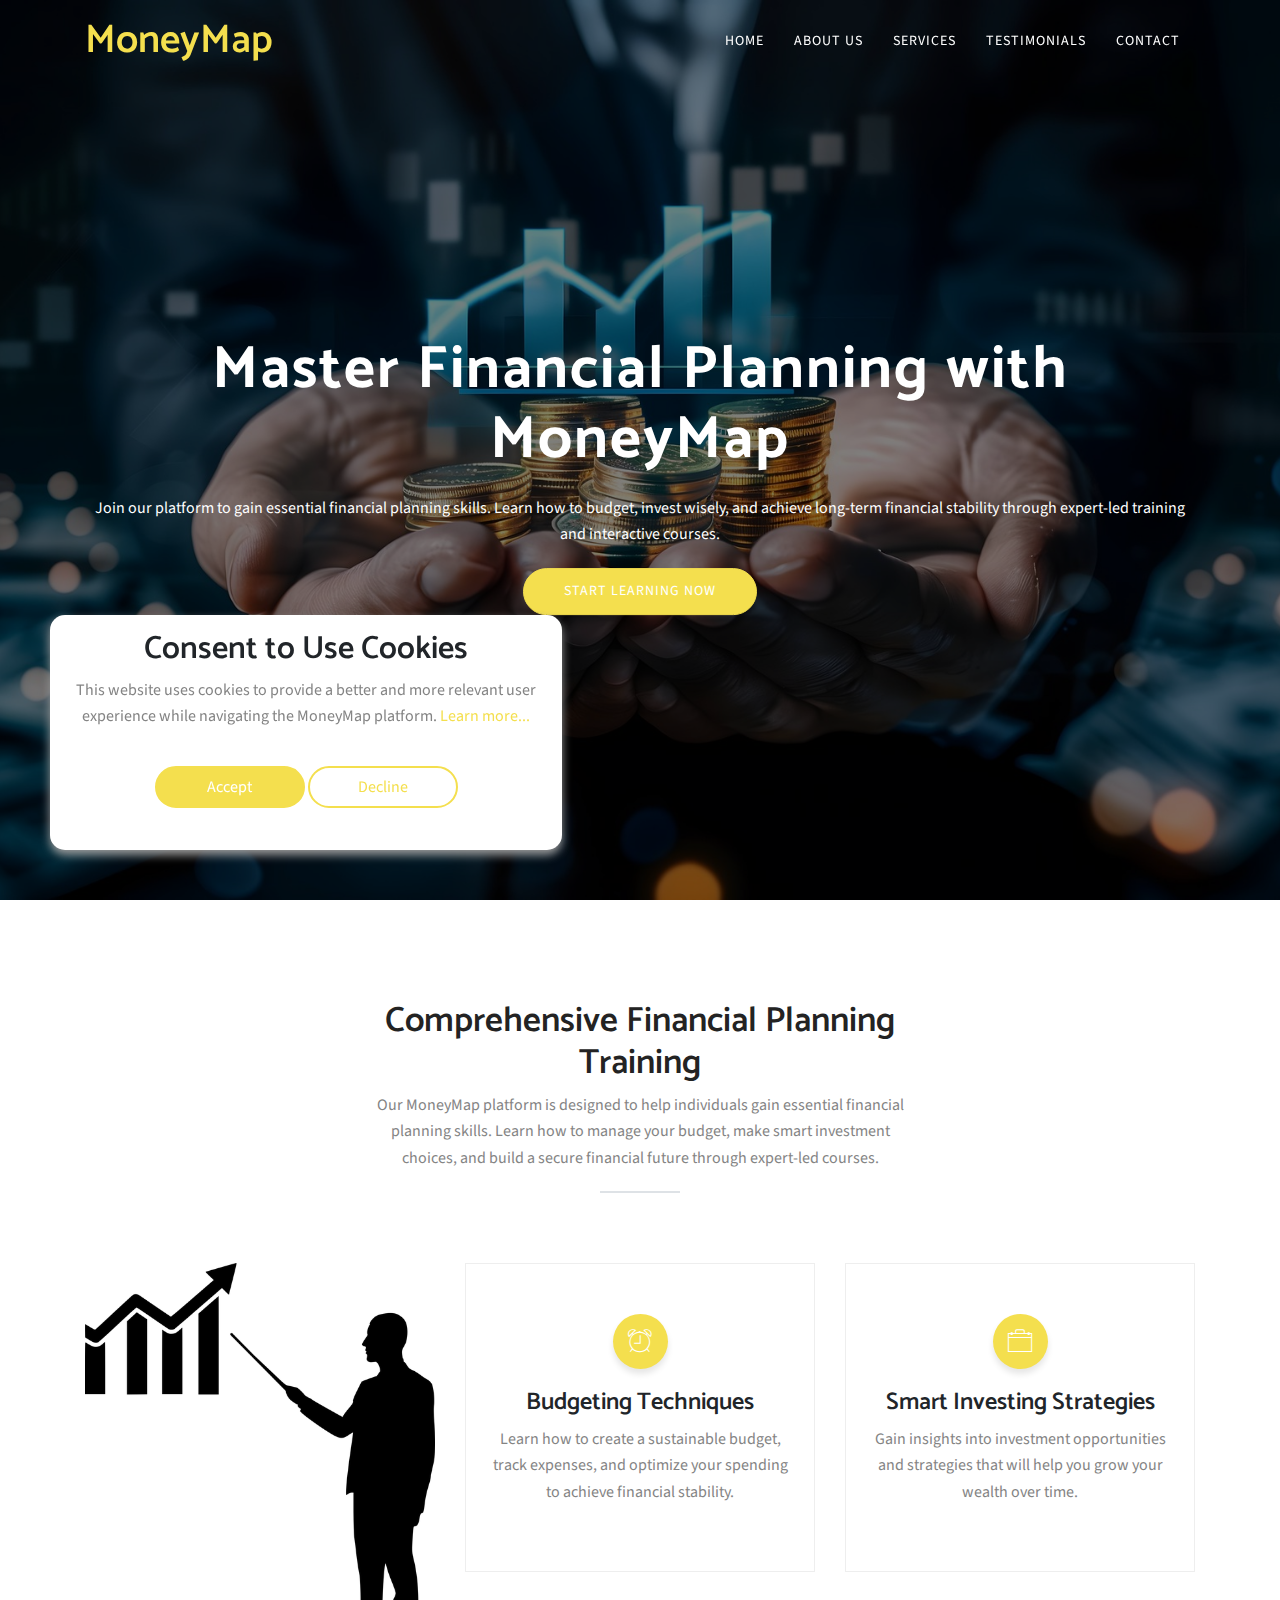
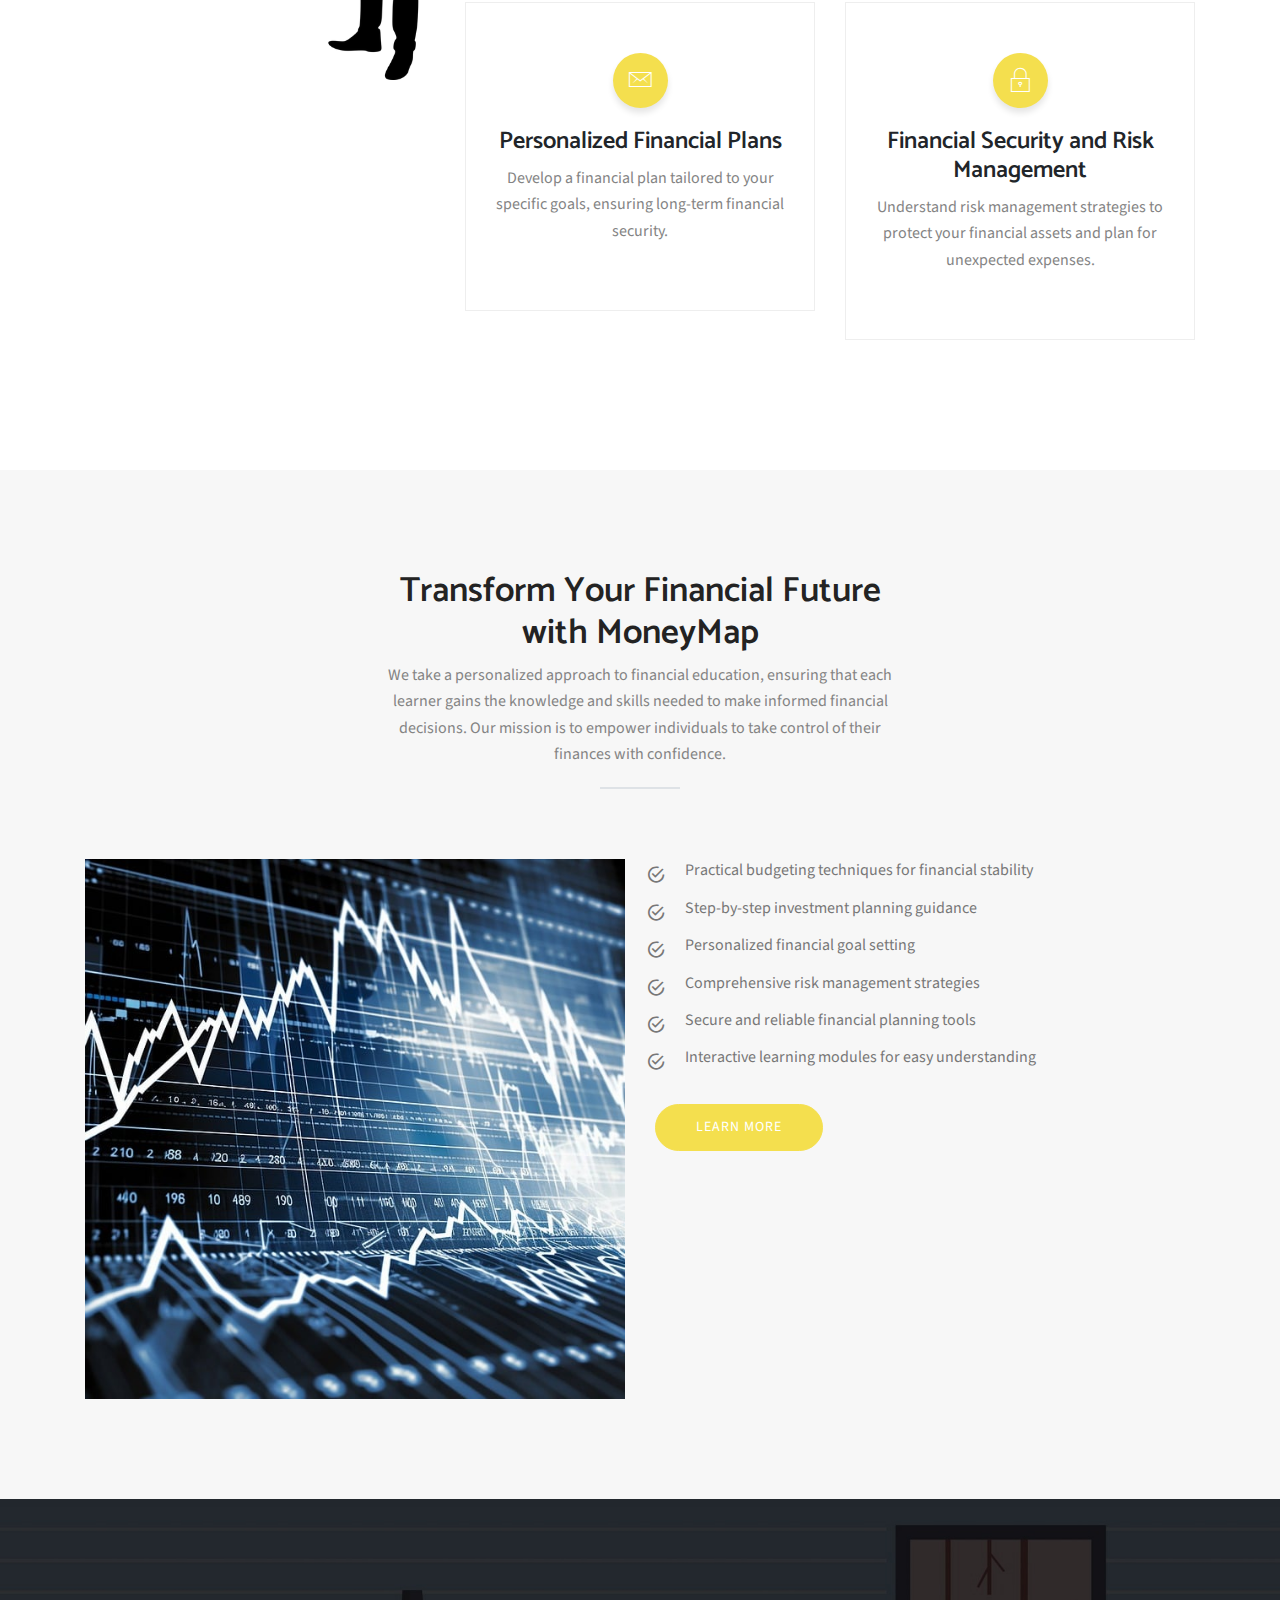
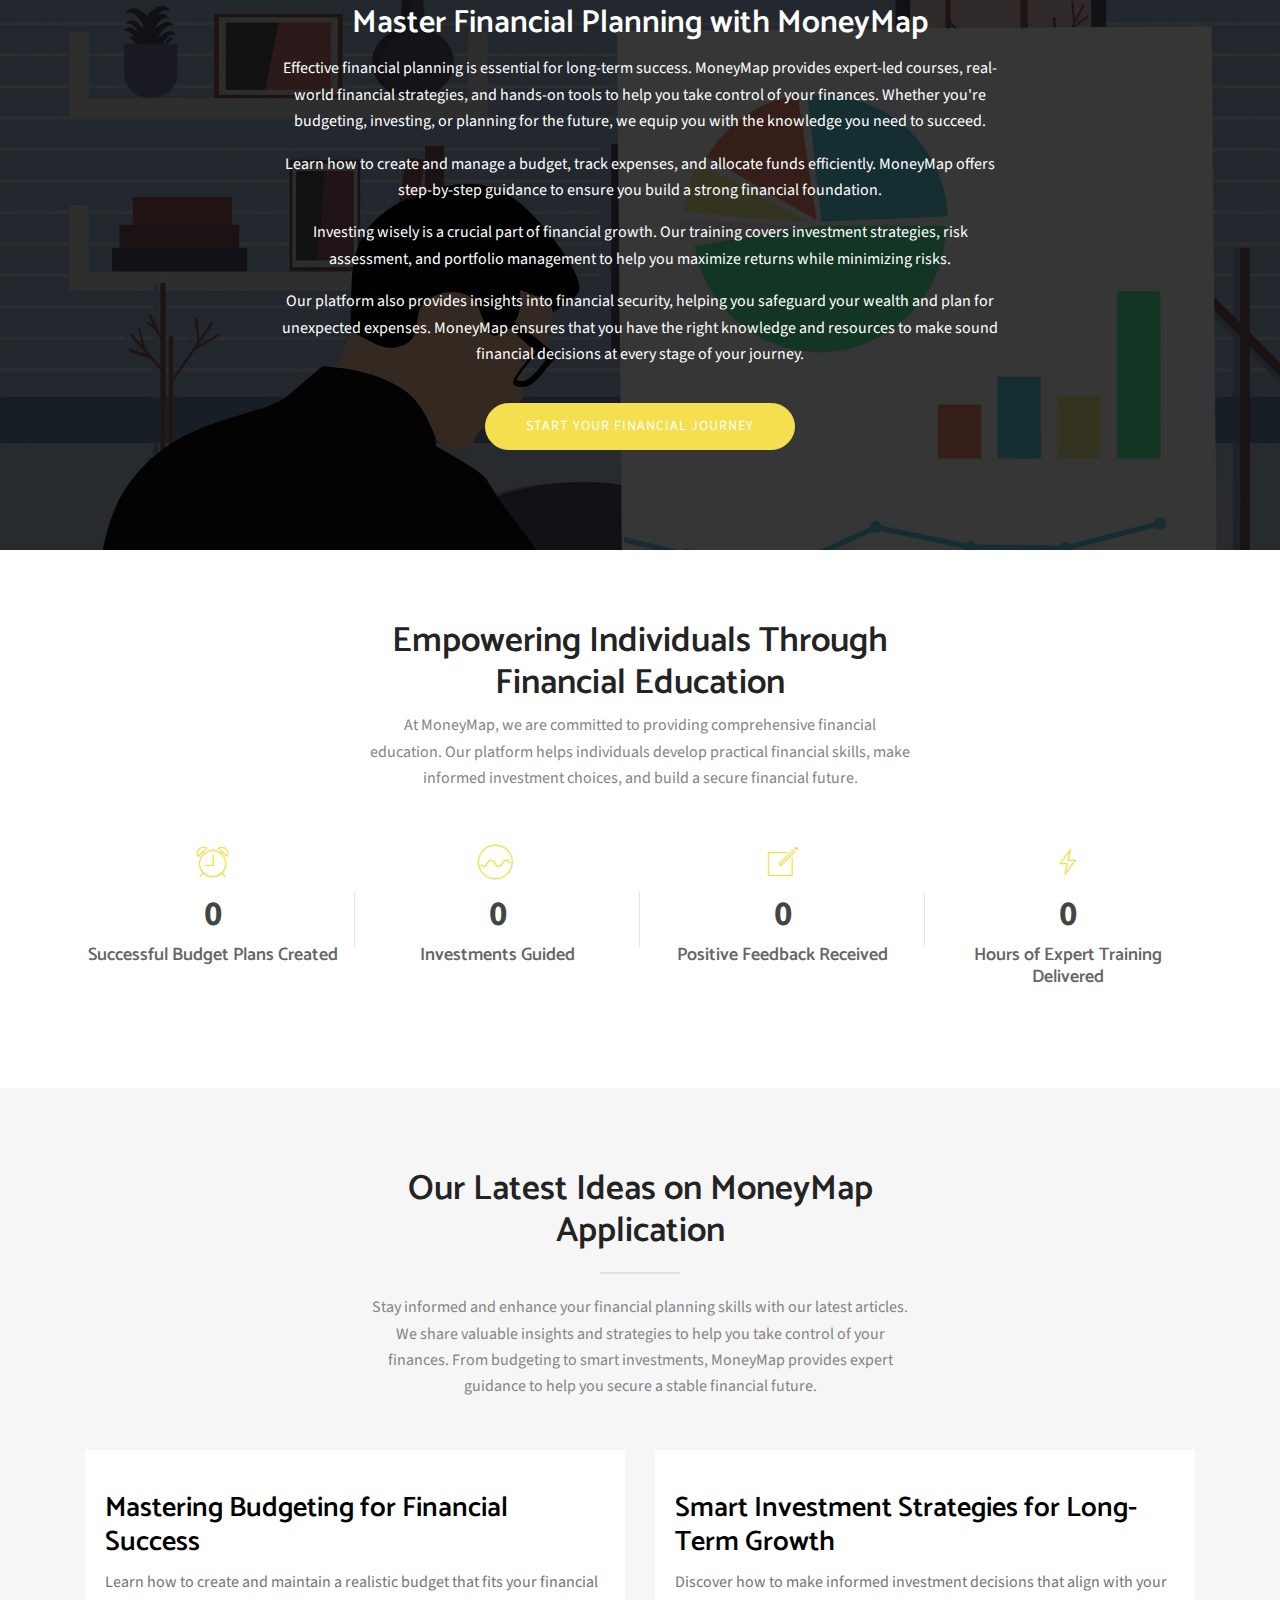
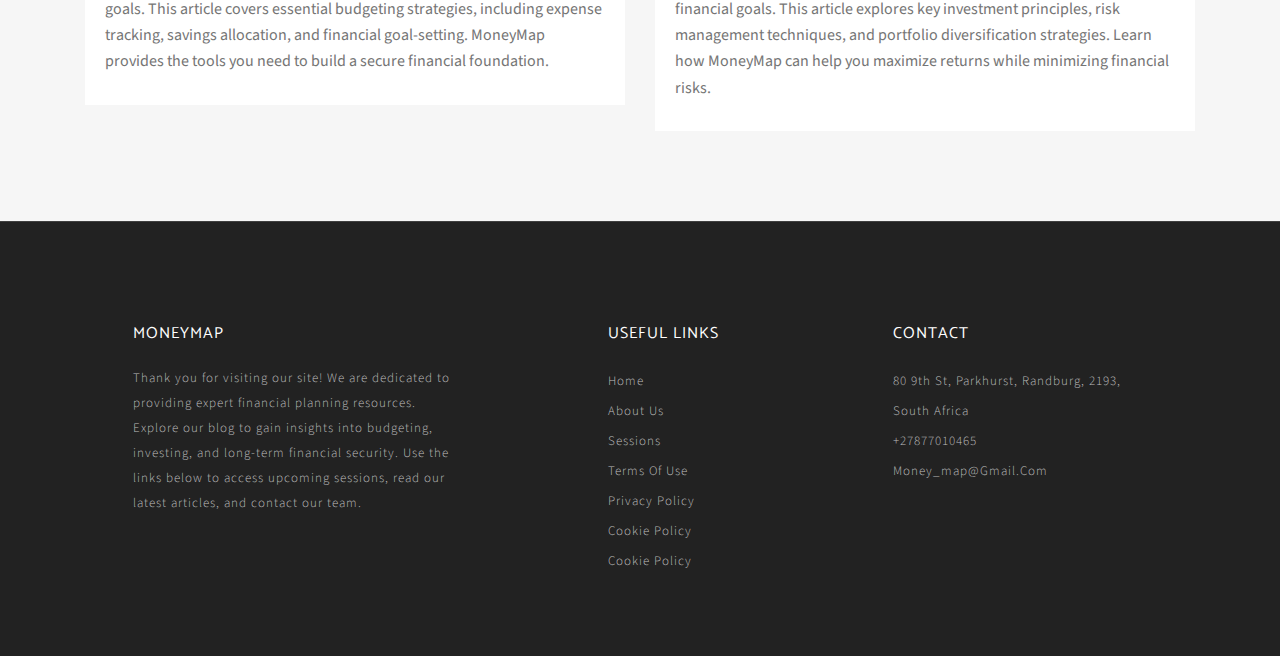
==== commit b4e3152b: "WIP" ====
--- a/index.html
+++ b/index.html
@@ -620,6 +620,16 @@
                                         >Privacy Policy</a
                                     >
                                 </li>
+                                <li>
+                                    <a href="cookie-policy.html"
+                                        >Cookie Policy</a
+                                    >
+                                </li>
+                                <li>
+                                    <a href="cookie-policy.html"
+                                        >Cookie Policy</a
+                                    >
+                                </li>
                             </ul>
                         </div>
                         <!-- End of .col-sm-3 -->
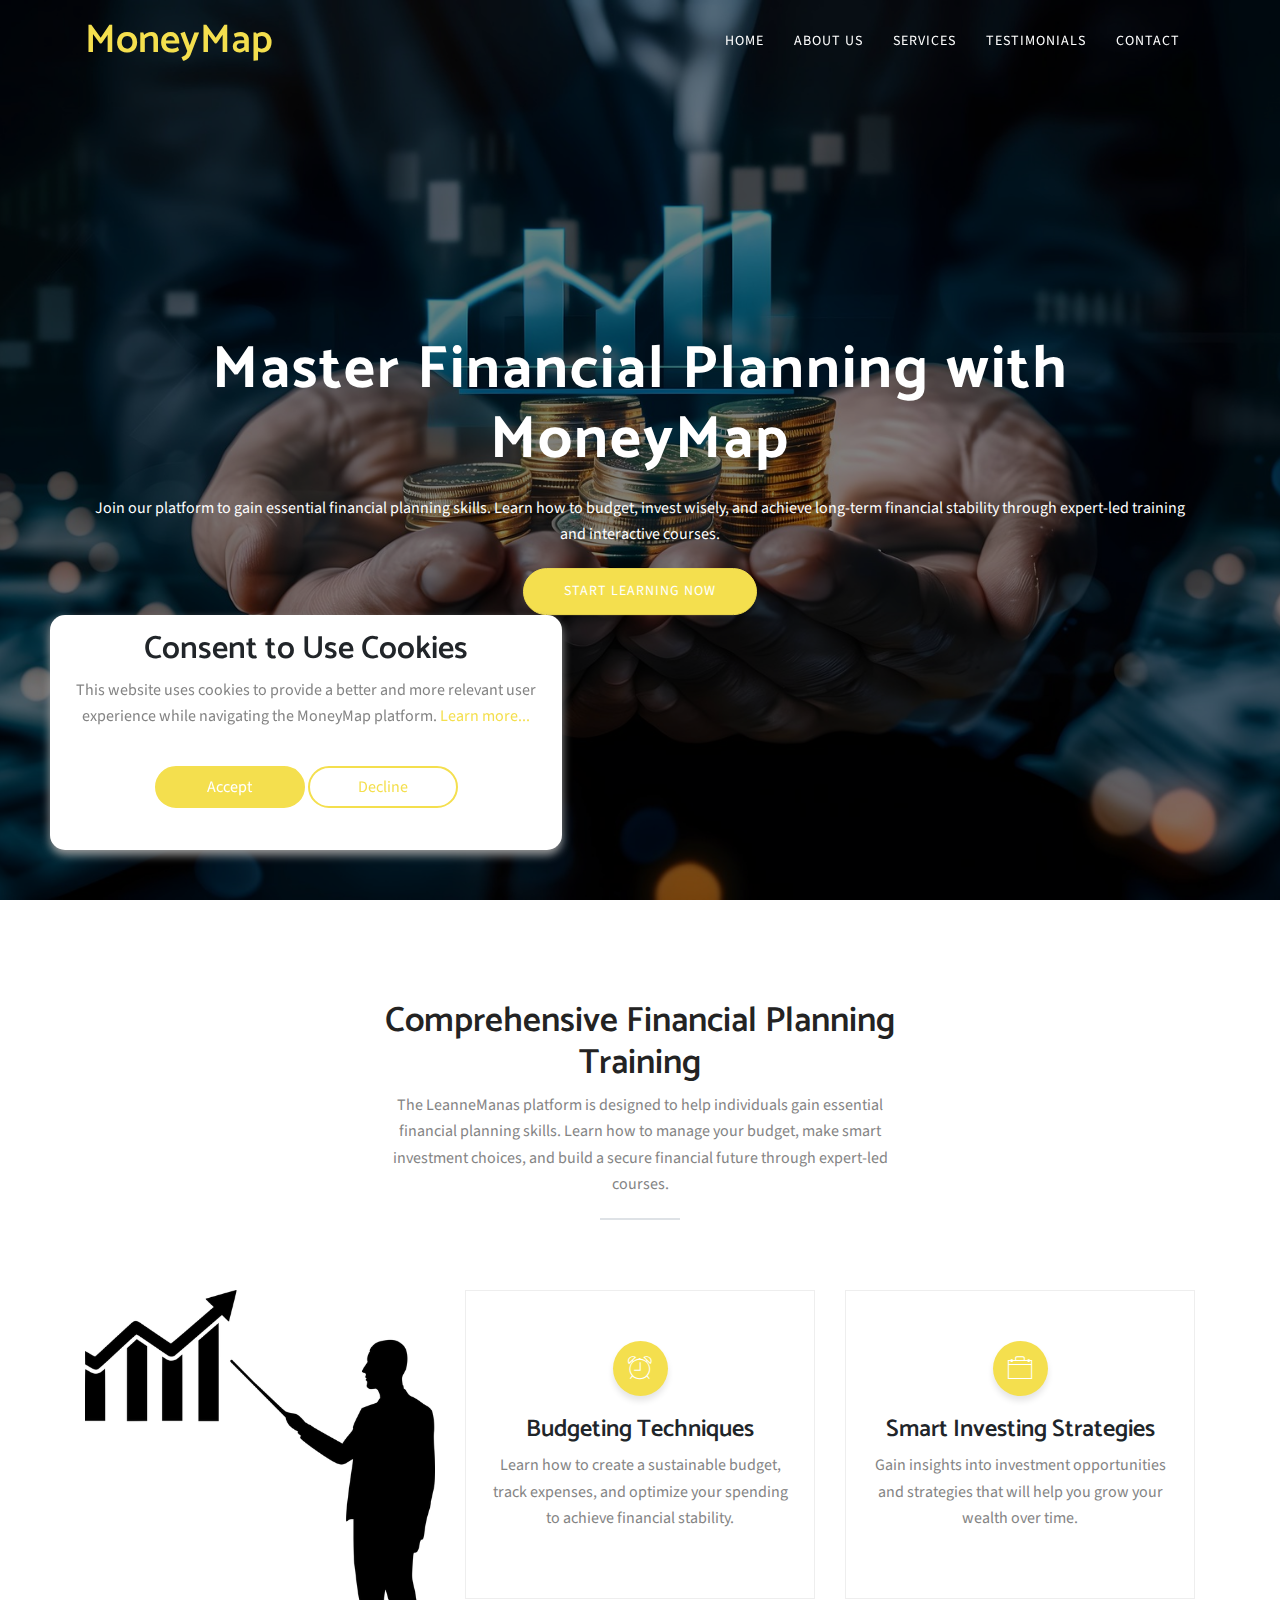
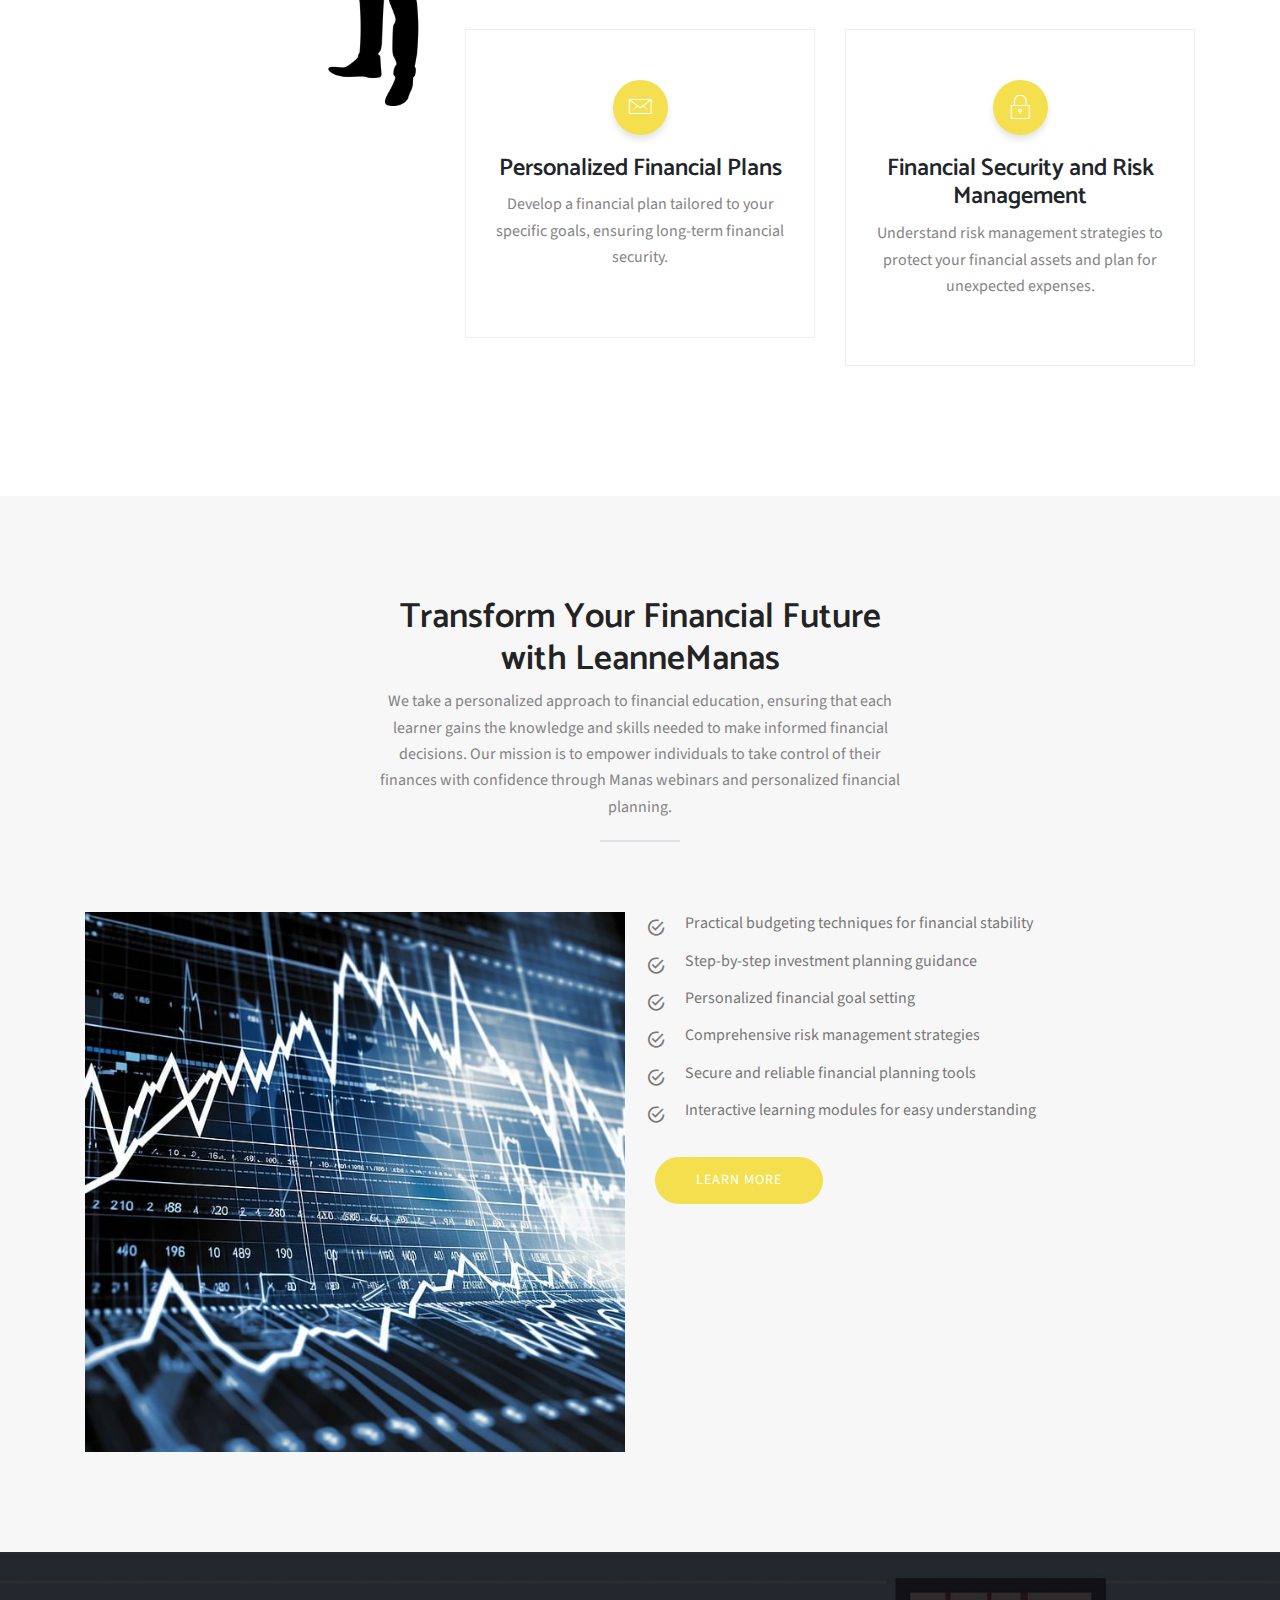
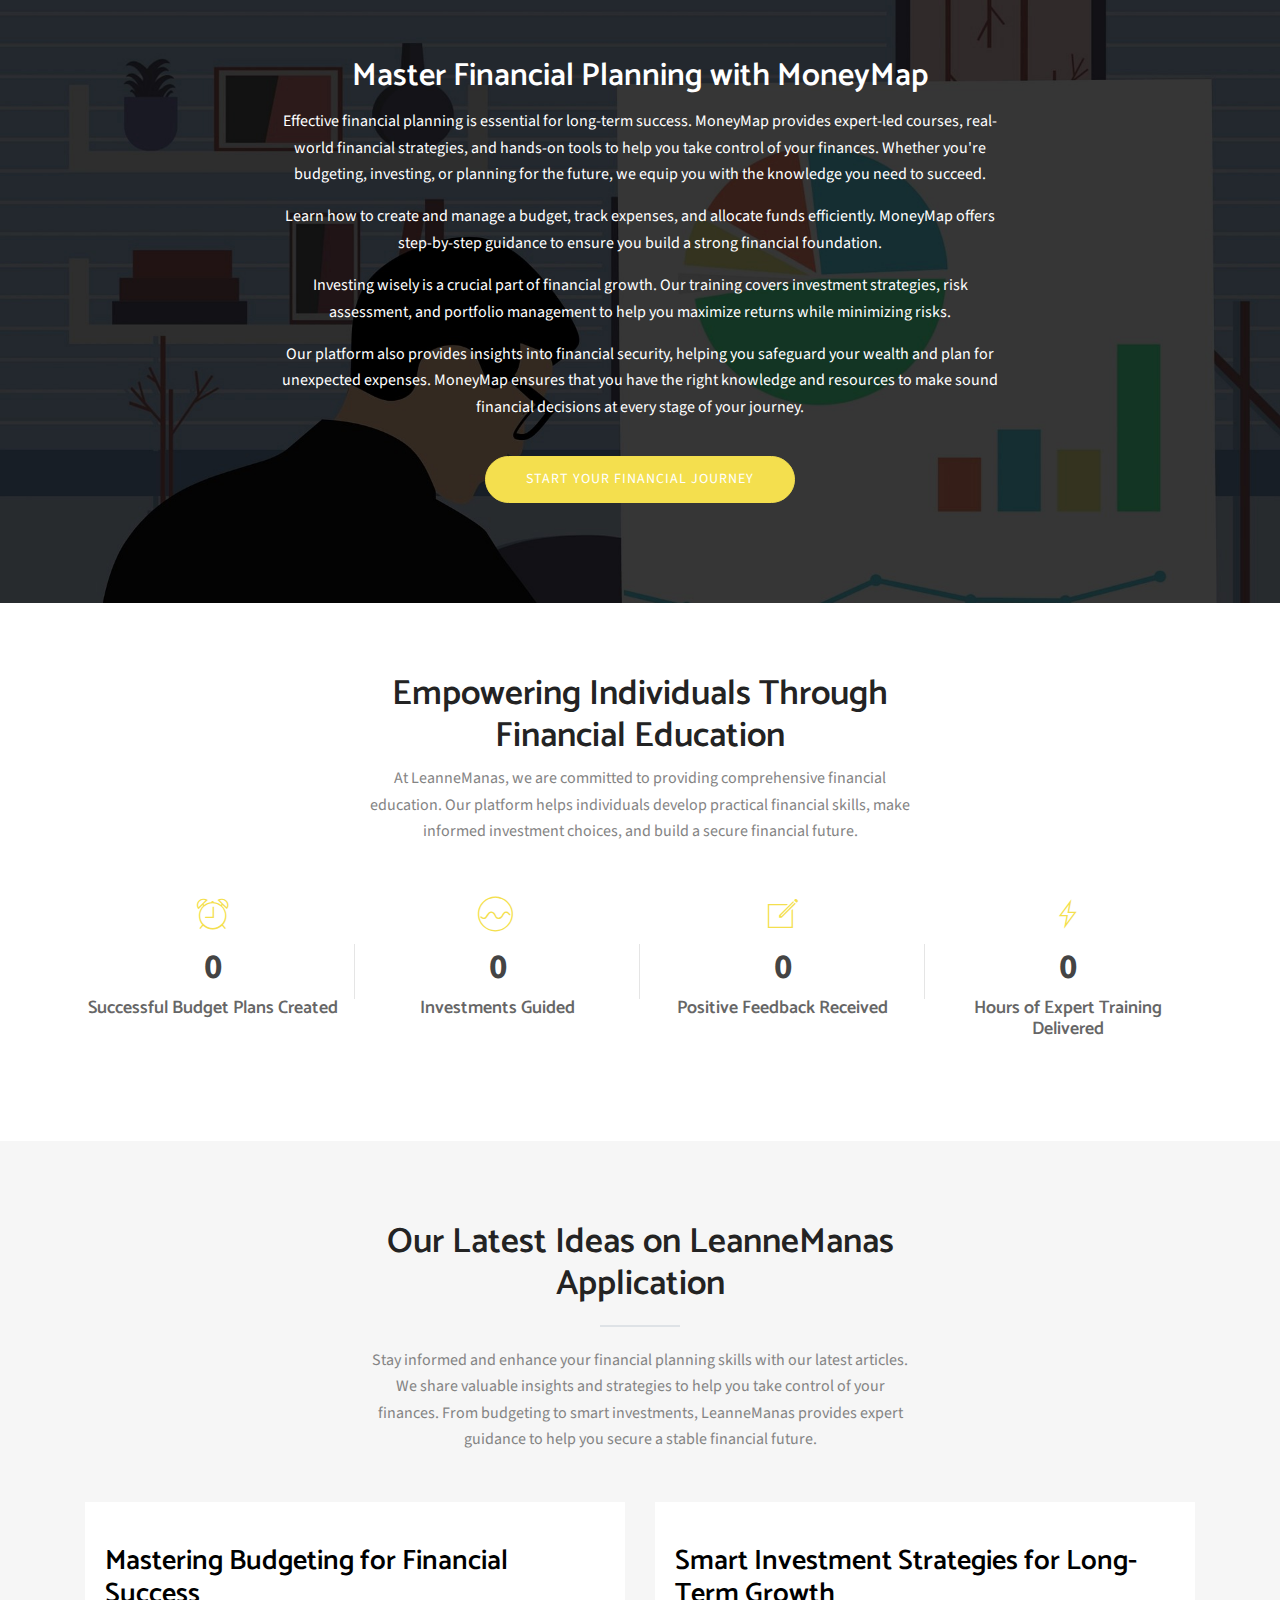
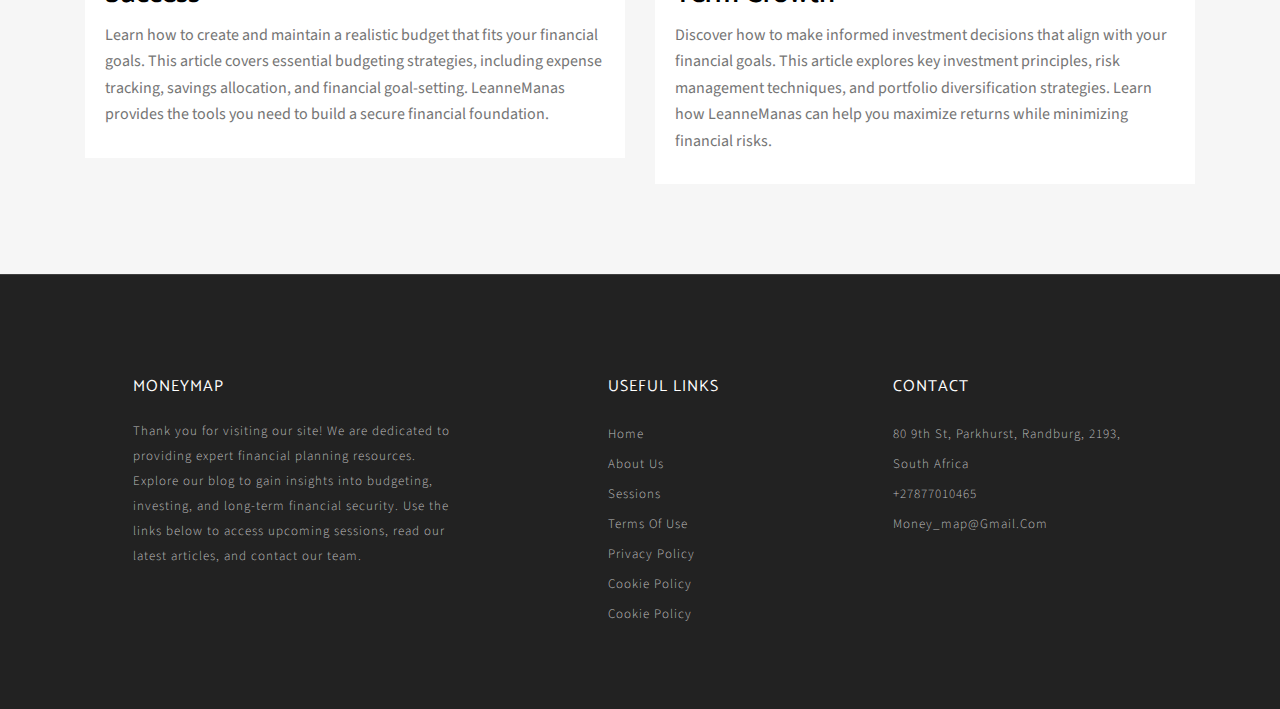
==== commit e074472d: "WIP" ====
--- a/index.html
+++ b/index.html
@@ -202,7 +202,8 @@
 
         <!--
 Start About Section
-==================================== -->
+====================================
+-->
 
         <section class="service-2 section">
             <div class="container">
@@ -212,7 +213,7 @@
                         <div class="title text-center">
                             <h2>Comprehensive Financial Planning Training</h2>
                             <p>
-                                Our MoneyMap platform is designed to help
+                                The LeanneManas platform is designed to help
                                 individuals gain essential financial planning
                                 skills. Learn how to manage your budget, make
                                 smart investment choices, and build a secure
@@ -297,7 +298,8 @@
 
         <!--
 Start About Section
-==================================== -->
+====================================
+-->
         <section class="about-2 section" id="about">
             <div class="container">
                 <div class="row justify-content-center">
@@ -305,7 +307,7 @@
                     <div class="col-lg-6">
                         <div class="title text-center">
                             <h2>
-                                Transform Your Financial Future with MoneyMap
+                                Transform Your Financial Future with LeanneManas
                             </h2>
                             <p>
                                 We take a personalized approach to financial
@@ -313,7 +315,8 @@
                                 knowledge and skills needed to make informed
                                 financial decisions. Our mission is to empower
                                 individuals to take control of their finances
-                                with confidence.
+                                with confidence through Manas webinars and
+                                personalized financial planning.
                             </p>
                             <div class="border"></div>
                         </div>
@@ -407,7 +410,8 @@
 
         <!--
 Start Counter Section
-==================================== -->
+====================================
+-->
         <section class="counter-wrapper section-sm">
             <div class="container">
                 <div class="row justify-content-center">
@@ -418,7 +422,7 @@
                                 Education
                             </h2>
                             <p>
-                                At MoneyMap, we are committed to providing
+                                At LeanneManas, we are committed to providing
                                 comprehensive financial education. Our platform
                                 helps individuals develop practical financial
                                 skills, make informed investment choices, and
@@ -484,7 +488,8 @@
 
         <!--
 Start Blog Section
-=========================================== -->
+===========================================
+-->
         <section class="blog" id="blog">
             <div class="container">
                 <div class="row justify-content-center">
@@ -494,7 +499,7 @@
                             <h2>
                                 Our Latest Ideas
                                 <span class="color"
-                                    >on MoneyMap Application</span
+                                    >on LeanneManas Application</span
                                 >
                             </h2>
                             <div class="border"></div>
@@ -503,7 +508,7 @@
                                 planning skills with our latest articles. We
                                 share valuable insights and strategies to help
                                 you take control of your finances. From
-                                budgeting to smart investments, MoneyMap
+                                budgeting to smart investments, LeanneManas
                                 provides expert guidance to help you secure a
                                 stable financial future.
                             </p>
@@ -538,7 +543,7 @@
                                     article covers essential budgeting
                                     strategies, including expense tracking,
                                     savings allocation, and financial
-                                    goal-setting. MoneyMap provides the tools
+                                    goal-setting. LeanneManas provides the tools
                                     you need to build a secure financial
                                     foundation.
                                 </p>
@@ -572,8 +577,8 @@
                                     goals. This article explores key investment
                                     principles, risk management techniques, and
                                     portfolio diversification strategies. Learn
-                                    how MoneyMap can help you maximize returns
-                                    while minimizing financial risks.
+                                    how LeanneManas can help you maximize
+                                    returns while minimizing financial risks.
                                 </p>
                             </div>
                         </div>
